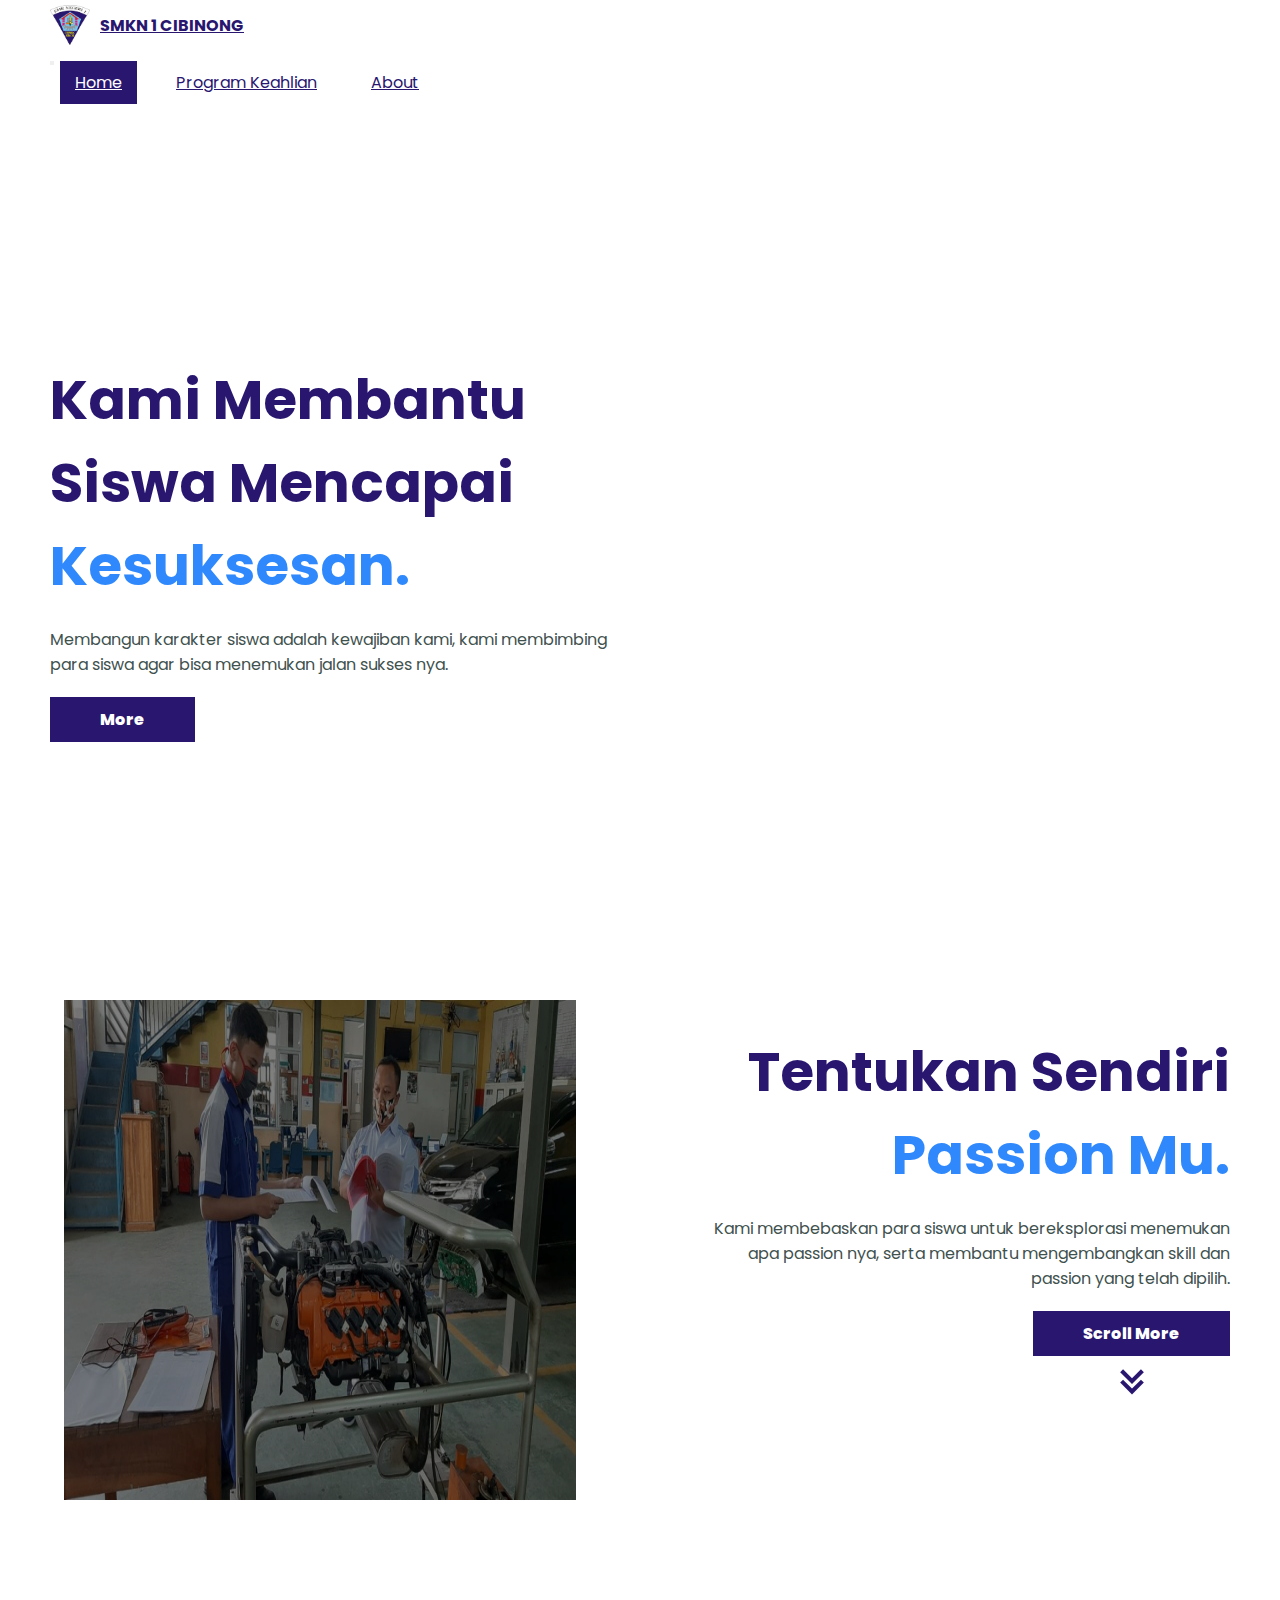
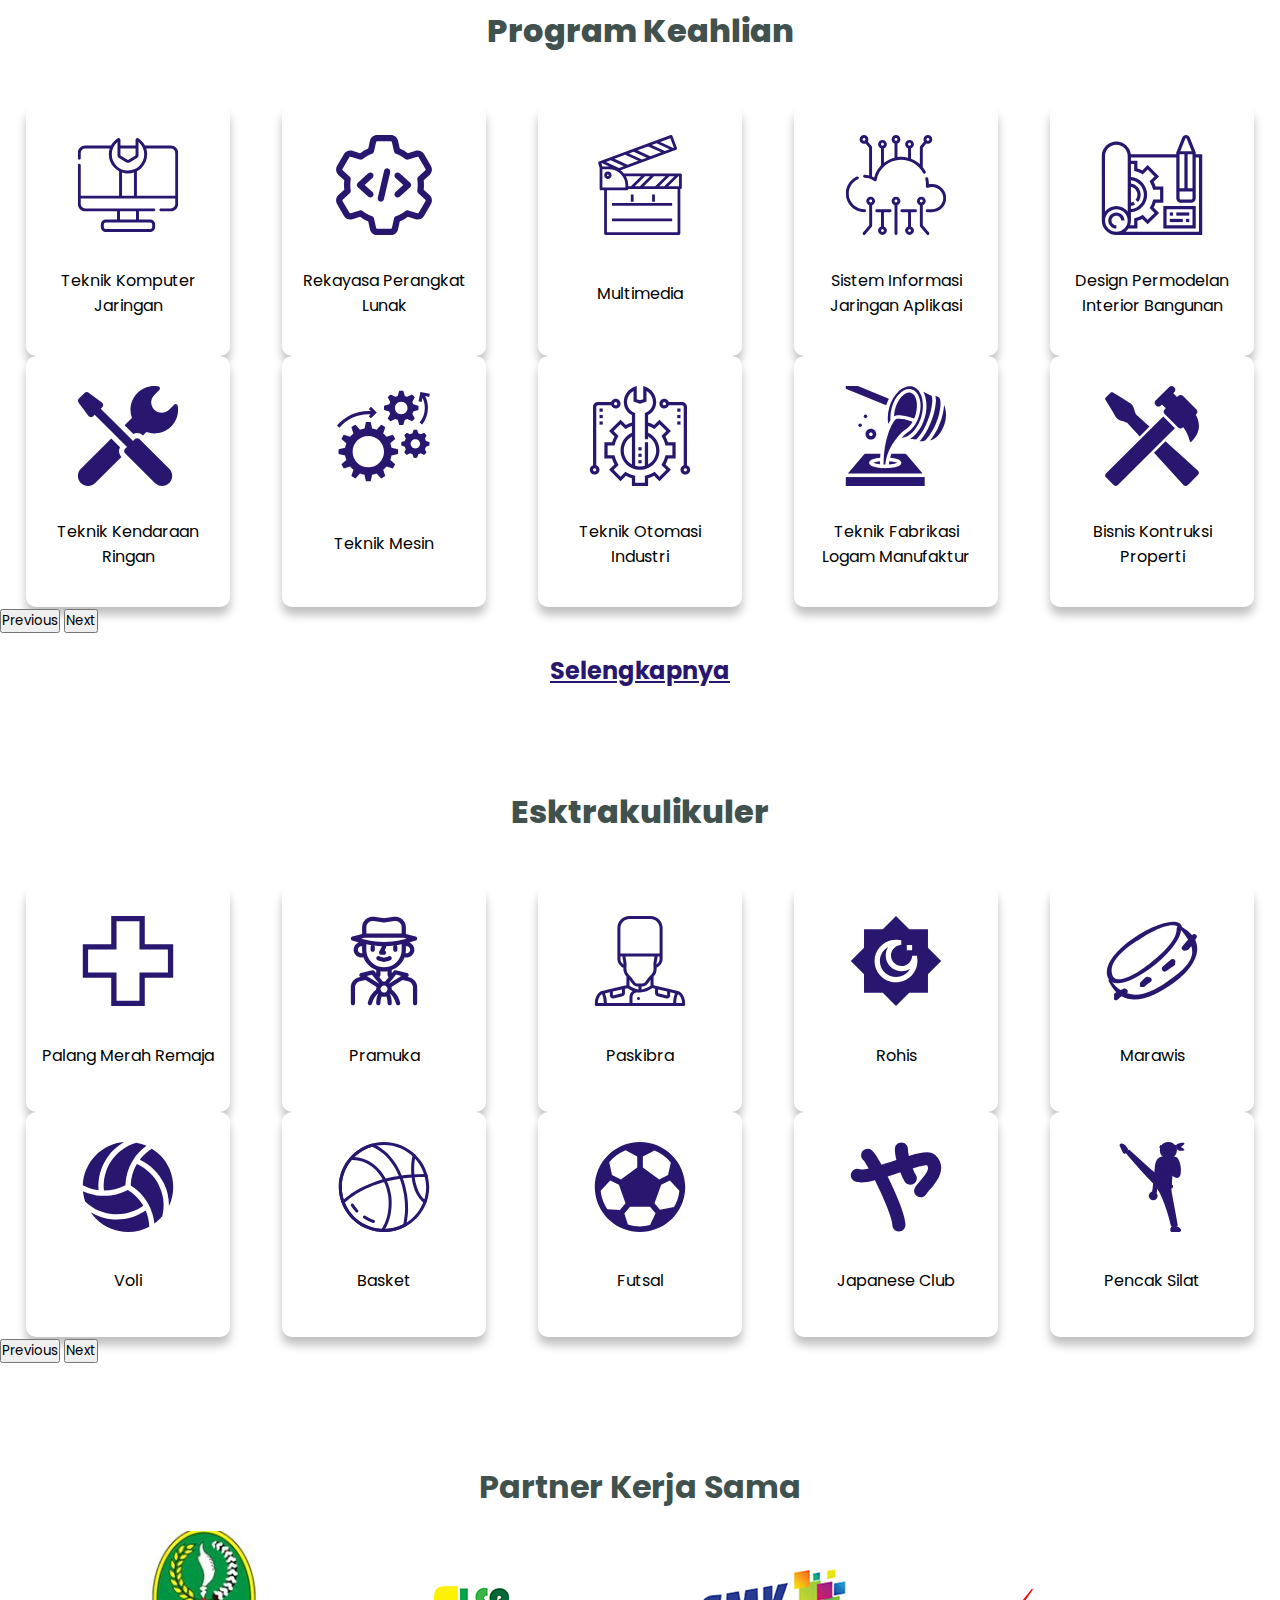
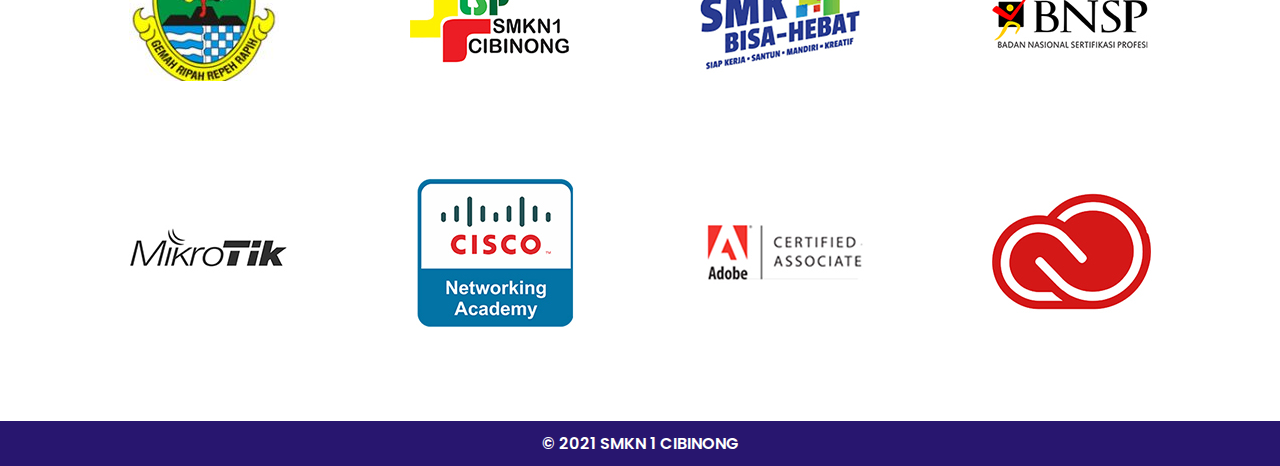
==== index.html @ 7979cd44 "add home page" ====
<!DOCTYPE html>
<html>
<head>

	<!-- Meta Tag -->
    <meta charset="utf-8">
    <meta name="description" content="Website sekolah SMKN 1 CIBINONG yang berisi informasi terkait SMKN 1 CIBINONG"/>
    <meta http-equiv="X-UA-Compatible" content="IE=edge">
    <meta name="viewport" content="width=device-width, initial-scale=1.0">
    <meta http-equiv="content-language" content="id">

     <!-- CSS -->
    <link href="https://cdn.jsdelivr.net/npm/bootstrap@5.0.1/dist/css/bootstrap.min.css" rel="stylesheet" integrity="sha384-+0n0xVW2eSR5OomGNYDnhzAbDsOXxcvSN1TPprVMTNDbiYZCxYbOOl7+AMvyTG2x" crossorigin="anonymous">
    <link rel="stylesheet" type="text/css" href="aset/css/style.css">
    <link rel="stylesheet" href="https://cdn.jsdelivr.net/npm/bootstrap-icons@1.5.0/font/bootstrap-icons.css">
    
    <!-- ICON -->
    <link rel="icon" type="image/png" href="aset/image/logokampak.png">
    <link href='https://unpkg.com/boxicons@2.0.9/css/boxicons.min.css' rel='stylesheet'>

    <!-- Open Graph -->

    <!-- MS Tile - for Microsoft apps-->
    <meta name="msapplication-TileImage" content="">    
    <!-- fb & Whatsapp -->

    <!-- Site Name, Title, and Description to be displayed -->
    <meta property="og:site_name" content="Ayo Absen">
    <meta property="og:title" content="Ayo Absen | Login">
    <meta property="og:description" content="Sebuah website absensi untuk para guru yang ada di SMKN 1 CIBINONG dan juga sebagai managemen data absensi dan laporan mengajar guru guru SMKN 1 CIBINONG. ">

    <!-- Image to display -->
    <meta property="og:image" content="">

    <!-- No need to change anything here -->
    <meta property="og:type" content="website" />
    <meta property="og:image:type" content="image/jpeg">

    <!-- Size of image. Any size up to 300. Anything above 300px will not work in WhatsApp -->
    <meta property="og:image" content="https://ayoabsen.herokuapp.com/aset/image/baner.png" />
    <meta property="og:image:type" content="image/png" />
    <meta property="og:image:width" content="1200" />
    <meta property="og:image:height" content="630" />


    <meta property="og:image" content="https://ayoabsen.herokuapp.com/aset/image/baner.png" />
    <meta property="og:image:type" content="image/png" />
    <meta property="og:image:width" content="226" />
    <meta property="og:image:height" content="226" />


    <!-- Website to visit when clicked in fb or WhatsApp-->
    <meta property="og:url" content="https://ayoabsen.herokuapp.com">

    <!-- Twitter Meta Tags -->
    <meta name="twitter:card" content="summary_large_image">
    <meta property="twitter:domain" content="ayoabsen.rf.gd">
    <meta property="twitter:url" content="https://ayoabsen.herokuapp.com">
    <meta name="twitter:title" content="Ayo Absen | Login">
    <meta name="twitter:description" content="Sebuah website absensi untuk para guru yang ada di SMKN 1 CIBINONG dan juga sebagai managemen data absensi dan laporan mengajar guru guru SMKN 1 CIBINONG. ">
    <meta name="twitter:image" content="https://ayoabsen.herokuapp.com/aset/image/baner.png">

	<title>Home | SMKN 1 CIBINONG</title>
</head>
<body>

	<!-- Navbar -->
	<nav class="navbar navbar-expand-sm navbar-light fixed-top">
	  <div class="container-fluid">
	    <a class="navbar-brand" href="#">
	      <img src="aset/image/logokampak.png" alt="" width="40" height="40" class="d-inline-block align-text-top">
	      SMKN 1 CIBINONG
	    </a>
	    <button class="navbar-toggler" type="button" data-bs-toggle="collapse" data-bs-target="#navbarNavAltMarkup" aria-controls="navbarNavAltMarkup" aria-expanded="false" aria-label="Toggle navigation">
	      <span class="navbar-toggler-icon"></span>
	    </button>
	    <div class="collapse navbar-collapse" id="navbarNavAltMarkup">
	      <div class="navbar-nav">
	        <a class="nav-link active" aria-current="page" href="#">Home</a>
	        <a class="nav-link" href="#">Program Keahlian</a>
	        <a class="nav-link" href="#">About</a>
	      </div>
	    </div>
	  </div>
	</nav>

	<!-- Jumbotron -->
	<section class="jumbotron">
		<div class="left-content">
			<div class="content">
				<div class="head">
					<h1>Kami Membantu Siswa Mencapai <span>Kesuksesan.</span></h1>
				</div>

				<div class="text">
					Membangun karakter siswa adalah kewajiban kami, kami membimbing para siswa agar bisa menemukan jalan sukses nya.
				</div>

				<div class="more">
					<a href="">More</a>
				</div>
			</div>
		</div>

<!-- 		<div class="right-content">
			<div class="content">
				<div class="image">
					<img src="aset/image/image1.jpeg">
				</div>
				<div class="image">
					<img src="aset/image/image1.jpeg">
				</div>
				<div class="image">
					<img src="aset/image/image1.jpeg">
				</div>
				<div class="image">
					<img src="aset/image/image1.jpeg">
				</div>
			</div>
		</div> -->
	</section>


	<section class="first-content">
		<div class="left-content">
			<div class="image">
				<img src="aset/image/image5.jpeg">
			</div>
		</div>

		<div class="right-content">
			<div class="content">
				<div class="head">
					<h1>Tentukan Sendiri <span> Passion Mu.</span></h1>
				</div>

				<div class="text">
					Kami membebaskan para siswa untuk bereksplorasi menemukan apa passion nya, serta membantu mengembangkan skill dan passion yang telah dipilih.
				</div>

				<div class="scroll-indicator">
					<div class="more">
						Scroll More
					</div>
					<div class="scroll">
						<i class='bx bx-chevrons-down bx-fade-down' style='color:#28166f' ></i>
					</div>
				</div>

			</div>
		</div>
	</section>


	<section class="second-content">
		<div class="bidang">
			<h1 class="head">Program Keahlian</h1>
			<div class="slider">
				<div id="carouselExampleControls" class="carousel slide" data-bs-ride="carousel" data-bs-pause="false">
				  <div class="carousel-inner">

				    <div class="carousel-item active">
				      <div class="group-card">

					      <div class="card-image">
					      	<div class="image">
					      		<img src="aset/image/tkj.svg" alt="...">
					      	</div>
					      	<p class="text">Teknik Komputer Jaringan</p>
					      </div>

					      <div class="card-image">
					      	<div class="image">
					      		<img src="aset/image/rpl.svg" alt="...">
					      	</div>
					      	<div class="text">
					      		<p>Rekayasa Perangkat Lunak</p>
					      	</div>
					      </div>

					      <div class="card-image">
					      	<div class="image">
					      		<img src="aset/image/mm.svg" alt="...">
					      	</div>
					      	<div class="text">
					      		<p class="text">Multimedia</p>
					      	</div>
					      </div>

					      <div class="card-image">
					      	<div class="image">
					      		<img src="aset/image/sija.svg" alt="...">
					      	</div>
					      	<div class="text">
					      		<p>Sistem Informasi Jaringan Aplikasi</p>
					      	</div>
					      </div>

					      <div class="card-image">
					      	<div class="image">
					      		<img src="aset/image/dpib.svg" alt="...">
					      	</div>
					      	<div class="text">
					      		<p>Design Permodelan Interior Bangunan</p>
					      	</div>
					      </div>
				      </div>
				    </div>

				    <div class="carousel-item">
				      <div class="group-card">
				      	<div class="card-image">
					      	<div class="image">
					      		<img src="aset/image/tkr.svg" alt="...">
					      	</div>
					      	<div class="text">
					      		<p>Teknik Kendaraan Ringan</p>
					      	</div>
					    </div>

					    <div class="card-image">
					      	<div class="image">
					      		<img src="aset/image/tp.svg" alt="...">
					      	</div>
					      	<div class="text">
					      		<p>Teknik Mesin</p>
					      	</div>
					    </div>

					    <div class="card-image">
					      	<div class="image">
					      		<img src="aset/image/toi.svg" alt="...">
					      	</div>
					      	<div class="text">
					      		<p>Teknik Otomasi Industri</p>
					      	</div>
					    </div>

					    <div class="card-image">
					      	<div class="image">
					      		<img src="aset/image/tflm.svg" alt="...">
					      	</div>
					      	<div class="text">
					      		<p>Teknik Fabrikasi Logam Manufaktur</p>
					      	</div>
					    </div>

					    <div class="card-image">
					      	<div class="image">
					      		<img src="aset/image/bkp.svg" alt="...">
					      	</div>
					      	<div class="text">
					      		<p>Bisnis Kontruksi Properti</p>
					      	</div>
					    </div>

				      </div>
				    </div>

				    
				  </div>
				  <button class="carousel-control-prev" type="button" data-bs-target="#carouselExampleControls" data-bs-slide="prev">
				    <span class="carousel-control-prev-icon" aria-hidden="true"></span>
				    <span class="visually-hidden">Previous</span>
				  </button>
				  <button class="carousel-control-next" type="button" data-bs-target="#carouselExampleControls" data-bs-slide="next">
				    <span class="carousel-control-next-icon" aria-hidden="true"></span>
				    <span class="visually-hidden">Next</span>
				  </button>
				</div>

				<div class="more">
					<a href="">Selengkapnya</a>
				</div>

			</div>
		</div>

		

		<div class="eskul">
			<h1 class="head">Esktrakulikuler</h1>
			<div class="slider">
				<div id="carouselExampleControls2" class="carousel slide" data-bs-ride="carousel" data-bs-pause="false">
				  <div class="carousel-inner">

				    <div class="carousel-item active">
				      <div class="group-card">

					      <div class="card-image">
					      	<div class="image">
					      		<img src="aset/image/pmr.svg" alt="...">
					      	</div>
					      	<p class="text">Palang Merah Remaja</p>
					      </div>

					      <div class="card-image">
					      	<div class="image">
					      		<img src="aset/image/pramuka.svg" alt="...">
					      	</div>
					      	<div class="text">
					      		<p>Pramuka</p>
					      	</div>
					      </div>

					      <div class="card-image">
					      	<div class="image">
					      		<img src="aset/image/paskibra.svg" alt="...">
					      	</div>
					      	<div class="text">
					      		<p class="text">Paskibra</p>
					      	</div>
					      </div>

					      <div class="card-image">
					      	<div class="image">
					      		<img src="aset/image/rohis.svg" alt="...">
					      	</div>
					      	<div class="text">
					      		<p>Rohis</p>
					      	</div>
					      </div>

					      <div class="card-image">
					      	<div class="image">
					      		<img src="aset/image/marawis.svg" alt="...">
					      	</div>
					      	<div class="text">
					      		<p>Marawis</p>
					      	</div>
					      </div>
				      </div>
				    </div>

				    <div class="carousel-item">
				      <div class="group-card">
				      	<div class="card-image">
					      	<div class="image">
					      		<img src="aset/image/voli.svg" alt="...">
					      	</div>
					      	<div class="text">
					      		<p>Voli</p>
					      	</div>
					    </div>

					    <div class="card-image">
					      	<div class="image">
					      		<img src="aset/image/basket.svg" alt="...">
					      	</div>
					      	<div class="text">
					      		<p>Basket</p>
					      	</div>
					    </div>

					    <div class="card-image">
					      	<div class="image">
					      		<img src="aset/image/futsal.svg" alt="...">
					      	</div>
					      	<div class="text">
					      		<p>Futsal</p>
					      	</div>
					    </div>

					    <div class="card-image">
					      	<div class="image">
					      		<img src="aset/image/japanese.svg" alt="...">
					      	</div>
					      	<div class="text">
					      		<p>Japanese Club</p>
					      	</div>
					    </div>

					    <div class="card-image">
					      	<div class="image">
					      		<img src="aset/image/silat.svg" alt="...">
					      	</div>
					      	<div class="text">
					      		<p>Pencak Silat</p>
					      	</div>
					    </div>

				      </div>
				    </div>

				    
				  </div>
				  <button class="carousel-control-prev" type="button" data-bs-target="#carouselExampleControls2" data-bs-slide="prev">
				    <span class="carousel-control-prev-icon" aria-hidden="true"></span>
				    <span class="visually-hidden">Previous</span>
				  </button>
				  <button class="carousel-control-next" type="button" data-bs-target="#carouselExampleControls2" data-bs-slide="next">
				    <span class="carousel-control-next-icon" aria-hidden="true"></span>
				    <span class="visually-hidden">Next</span>
				  </button>
				</div>
			</div>
		</div>
	</section>


	<section class="partner">
		<h1 class="head">Partner Kerja Sama</h1>
		<div class="image-group">
			<div class="group">
				<div class="image">
					<img src="aset/image/part1.jpg">
				</div>
				<div class="image">
					<img src="aset/image/part2.jpg">
				</div>
				<div class="image">
					<img src="aset/image/part3.jpg">
				</div>
				<div class="image">
					<img src="aset/image/part4.jpg">
				</div>
			</div>

			<div class="group">
				<div class="image">
					<img src="aset/image/part5.jpg">
				</div>
				<div class="image">
					<img src="aset/image/part6.jpg">
				</div>
				<div class="image">
					<img src="aset/image/part7.jpg">
				</div>
				<div class="image">
					<img src="aset/image/part8.jpg">
				</div>
			</div>
		</div>
	</section>


	<footer>
		<div class="copyright">
			&copy; 2021   SMKN 1 CIBINONG
		</div>
	</footer>











	<script src="https://code.jquery.com/jquery-3.6.0.slim.js" integrity="sha256-HwWONEZrpuoh951cQD1ov2HUK5zA5DwJ1DNUXaM6FsY=" crossorigin="anonymous"></script>
	<script src="https://cdn.jsdelivr.net/npm/bootstrap@5.0.1/dist/js/bootstrap.bundle.min.js" integrity="sha384-gtEjrD/SeCtmISkJkNUaaKMoLD0//ElJ19smozuHV6z3Iehds+3Ulb9Bn9Plx0x4" crossorigin="anonymous"></script>
</body>
</html>
---- aset/css/style.css ----
@import url('https://fonts.googleapis.com/css2?family=Poppins:ital,wght@0,500;0,600;0,700;0,800;0,900;1,500;1,600;1,700;1,800;1,900&display=swap');


*{
	margin: 0;
	padding: 0;
	font-family: "Poppins", sans-serif;
}


/* Navbar */
nav.navbar{
	background-color: #fff;
}

nav.navbar .container-fluid{
	padding: 5px 50px;
	transition: .5s;
}

nav.navbar .container-fluid *{
	transition: .2s;
}

nav.navbar .container-fluid .navbar-brand{
	width: 50%;
	display: flex;
	align-items: center;
}

nav.navbar .container-fluid .navbar-brand img{
	margin-right: 10px;
}

nav.navbar .container-fluid .navbar-brand{
	color: #28166F !important;
	font-weight: 700;
}

nav.navbar .container-fluid #navbarNavAltMarkup .navbar-nav{
	margin-left: auto;
}

nav.navbar .container-fluid #navbarNavAltMarkup .navbar-nav a{
	color: #28166F !important;
	padding: 10px 15px;
	margin: 0 10px; 
	transition: .5s;
}

nav.navbar .container-fluid #navbarNavAltMarkup .navbar-nav a:hover,
nav.navbar .container-fluid #navbarNavAltMarkup .navbar-nav a.active{
	background-color: #28166F !important;
	color: #fff !important;
}






















/* Jumbotron */
section.jumbotron{
	width: 100%;
	height: 100vh;
	display: flex;
}

section.jumbotron .left-content{
	width: 50%;
	height: 100%;
	display: flex;
	align-items: center;
}

section.jumbotron .left-content .content{
	padding-left: 50px;
}

section.jumbotron .left-content .text,
section.jumbotron .left-content .head{
	width: 100%;
}

section.jumbotron .left-content .head h1{
	color: #28166F;
	font-weight: 700 !important;
	font-size: 55px;
}

section.jumbotron .left-content .head h1 span{
	color: #2F89FC;
}

section.jumbotron .left-content .text{
	color: #40514E;
	margin-top: 20px;
}

section.jumbotron .left-content .more a{
	margin-top: 20px;
	background-color: #28166F;
	color: #fff;
	display: inline-block;
	padding: 10px 50px;
	font-weight: 800;
	text-decoration: none;
}

section.jumbotron .left-content .more a:hover{
	text-decoration: underline;
}


/*section.jumbotron .right-content{
	width: 50%;
	height: 100%;
	display: flex;
	background-color: red;
}

section.jumbotron .right-content .content{
	display: flex;
	flex-wrap: wrap;
}

section.jumbotron .right-content .content .image img{
	width: 50%;
	height: 60%;
}*/



























/* First Content */
section.first-content{
	width: 100%;
	display: flex;
}

section.first-content .left-content{
	width: 50%;
}

section.first-content .left-content .image{
	width: 100%;
	margin: 0 auto;
	text-align: center;
}

section.first-content .left-content .image img{
	width: 80%;
	height: 500px;
	filter: brightness(50%);
}

section.first-content .right-content{
	width: 50%;
	text-align: right;
}

section.first-content .right-content .content{
	padding: 30px 50px 0;
}

section.first-content .right-content .head{
	text-align: right;
}

section.first-content .right-content .head h1{
	color: #28166F;
	font-weight: 700 !important;
	font-size: 55px;
}

section.first-content .right-content .head h1 span{
	color: #2F89FC;
}

section.first-content .right-content .text{
	color: #40514E;
	margin-top: 20px;
}

section.first-content .right-content .scroll-indicator{
	display: inline-block;
}

section.first-content .right-content .scroll-indicator .more{
	margin-top: 20px;
	background-color: #28166F;
	color: #fff;
	display: inline-block;
	padding: 10px 50px;
	font-weight: 800;
	text-decoration: none;
}

section.first-content .right-content .scroll-indicator .scroll{
	display: flex;
	justify-content: center;
}

section.first-content .right-content .scroll-indicator .scroll i{
	font-size: 50px;
}
































/* Bidang Section */
section.second-content{
	width: 100%;
	margin-top: 100px;
}

section.second-content .eskul{
	margin-top: 100px;
}

section.second-content h1.head{
	text-align: center;
	font-weight: 800;
	color: #40514E;
}

section.second-content .slider .carousel-inner{
	margin-top: 50px;
}

section.second-content .slider .carousel-inner .carousel-item{
	text-align: center;
}

section.second-content .slider .carousel-inner .carousel-item .group-card{
	display: flex;
	flex: auto;
	justify-content: center;
}

section.second-content .slider .carousel-inner .carousel-item .card-image{
	display: inline-block;
	margin: 0 2%;
	background: #FFFFFF;
	box-shadow: 0px 8px 10px rgba(0, 0, 0, 0.25);
	border-radius: 10px;
	width: 100%;
}

section.second-content .slider .carousel-inner .carousel-item .card-image .image{
	height: 50%;
}

section.second-content .slider .carousel-inner .carousel-item .card-image img{
	width: 80%;
	height: 80%;
	padding: 30px 0 0;
}

section.second-content .slider .carousel-inner .carousel-item .card-image .text{
	display: flex;
	justify-content: center;
	align-items: center;
	height: 50%;
	padding: 0 20px;
}

section.second-content .eskul .slider .carousel-inner .carousel-item .card-image .text{
	padding: 0;
}

section.second-content .slider .carousel .carousel-control-prev-icon {
 background-image: url("data:image/svg+xml;charset=utf8,%3Csvg xmlns='http://www.w3.org/2000/svg' fill='%2340514E' viewBox='0 0 8 8'%3E%3Cpath d='M5.25 0l-4 4 4 4 1.5-1.5-2.5-2.5 2.5-2.5-1.5-1.5z'/%3E%3C/svg%3E") !important;
}

section.second-content .slider .carousel .carousel-control-next-icon {
  background-image: url("data:image/svg+xml;charset=utf8,%3Csvg xmlns='http://www.w3.org/2000/svg' fill='%2340514E' viewBox='0 0 8 8'%3E%3Cpath d='M2.75 0l-1.5 1.5 2.5 2.5-2.5 2.5 1.5 1.5 4-4-4-4z'/%3E%3C/svg%3E") !important;
}

section.second-content .more{
	text-align: center;
	padding-top: 20px;
}

section.second-content .more a{
	color: #28166F;
	font-weight: 700;
	font-size: 1.5rem;
}


































/* Partner Section */
section.partner{
	margin-top: 100px;
}

section.partner h1.head{
	text-align: center;
	font-weight: 700;
	color: #40514E;
}

section.partner .image-group{
	display: flex;
	flex-wrap: wrap;
	justify-content: center;
}

section.partner .image-group .group{
	width: 100%;
	display: flex;
	justify-content: space-around;
	margin: 20px 0;
	width: 90%;
}

















/* Copyright */
footer .copyright{
	margin-top: 50px;
	text-align: center;
	background-color: #28166F;
	color: #fff;
	padding: 10px 0;
	font-weight: 600;
}
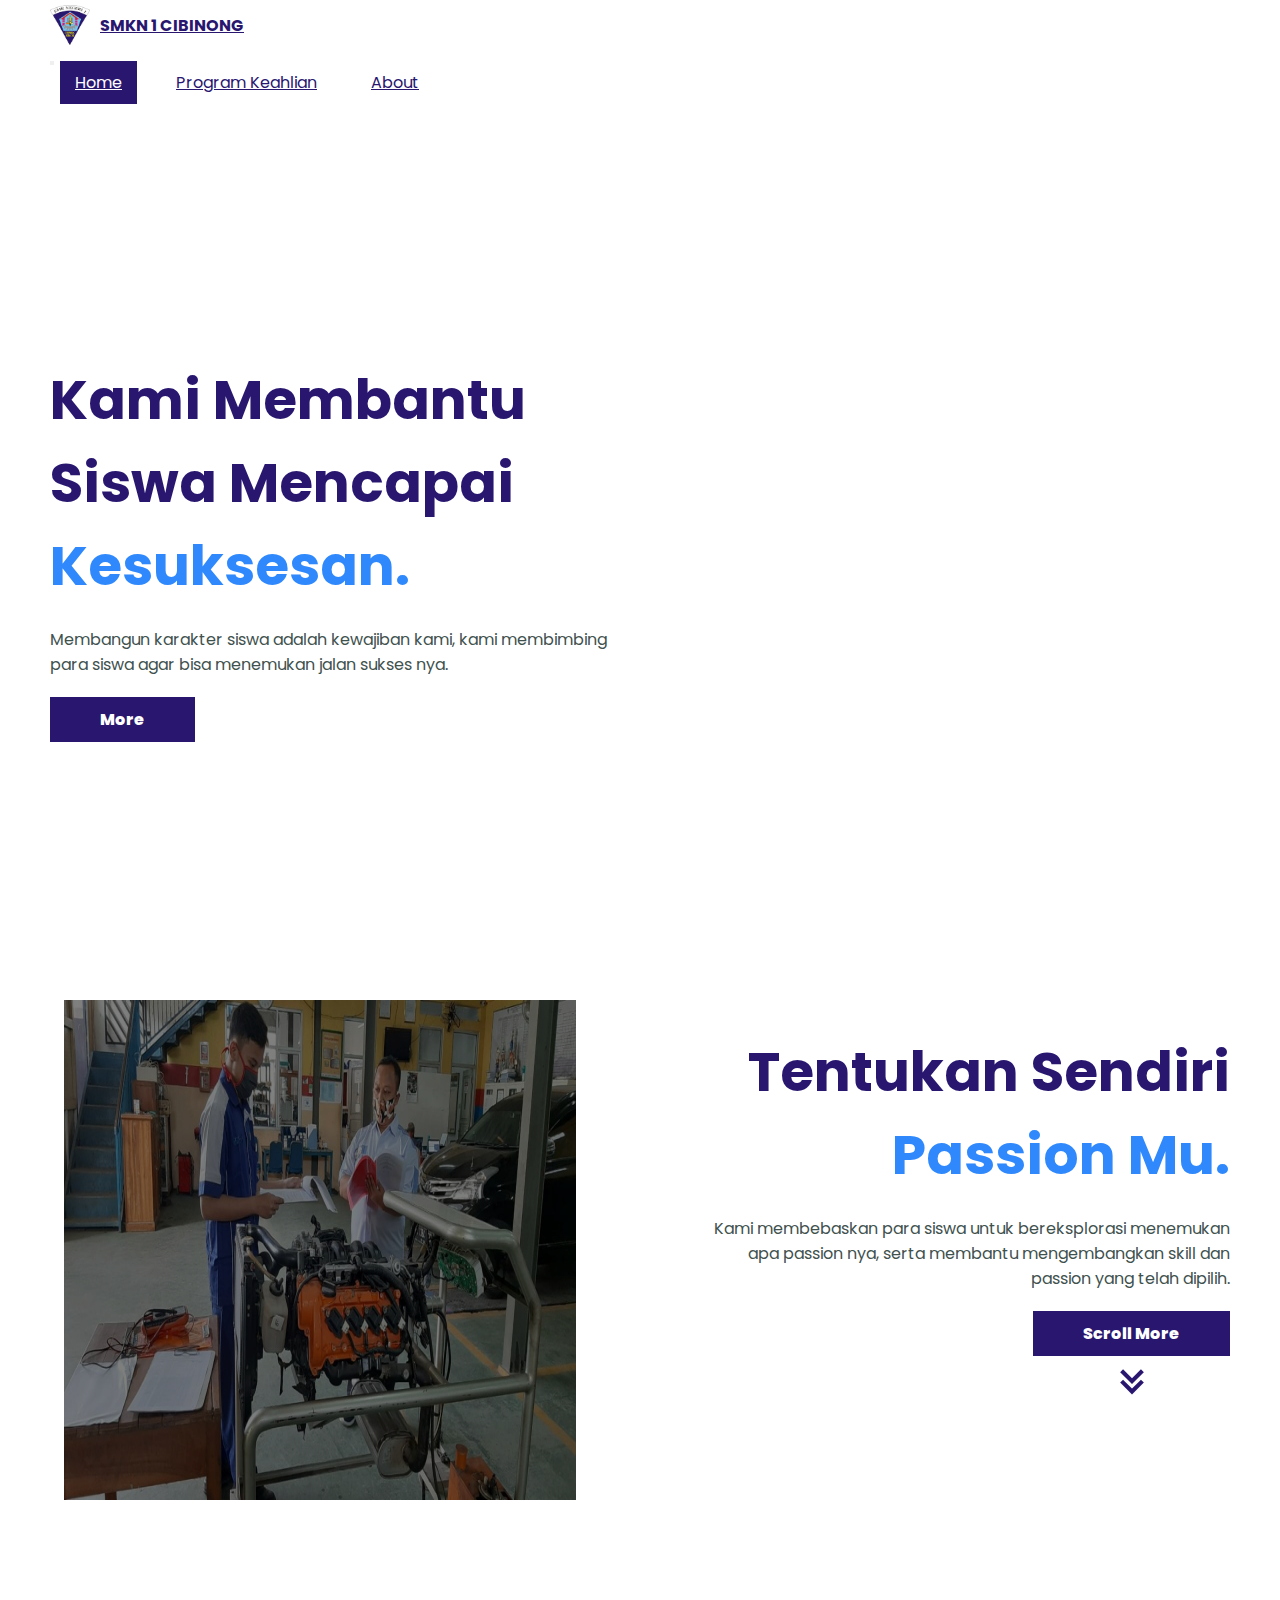
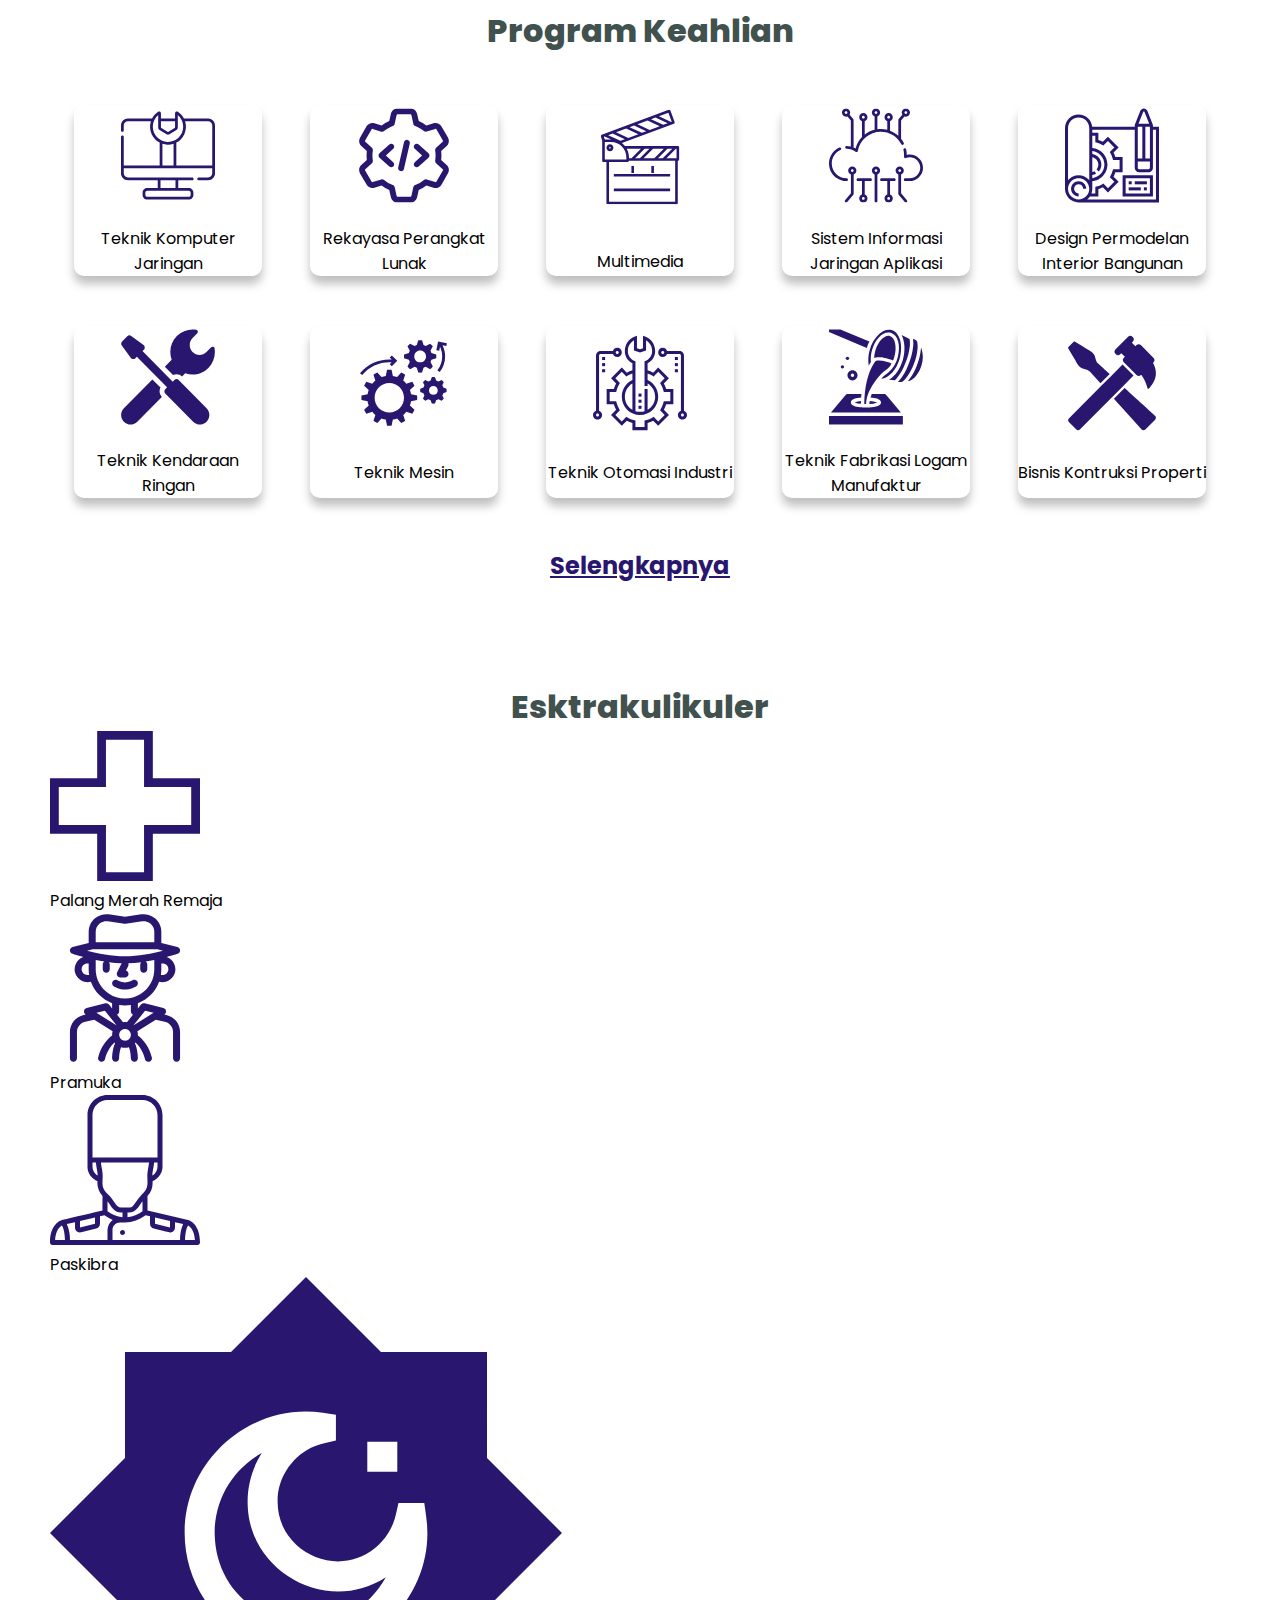
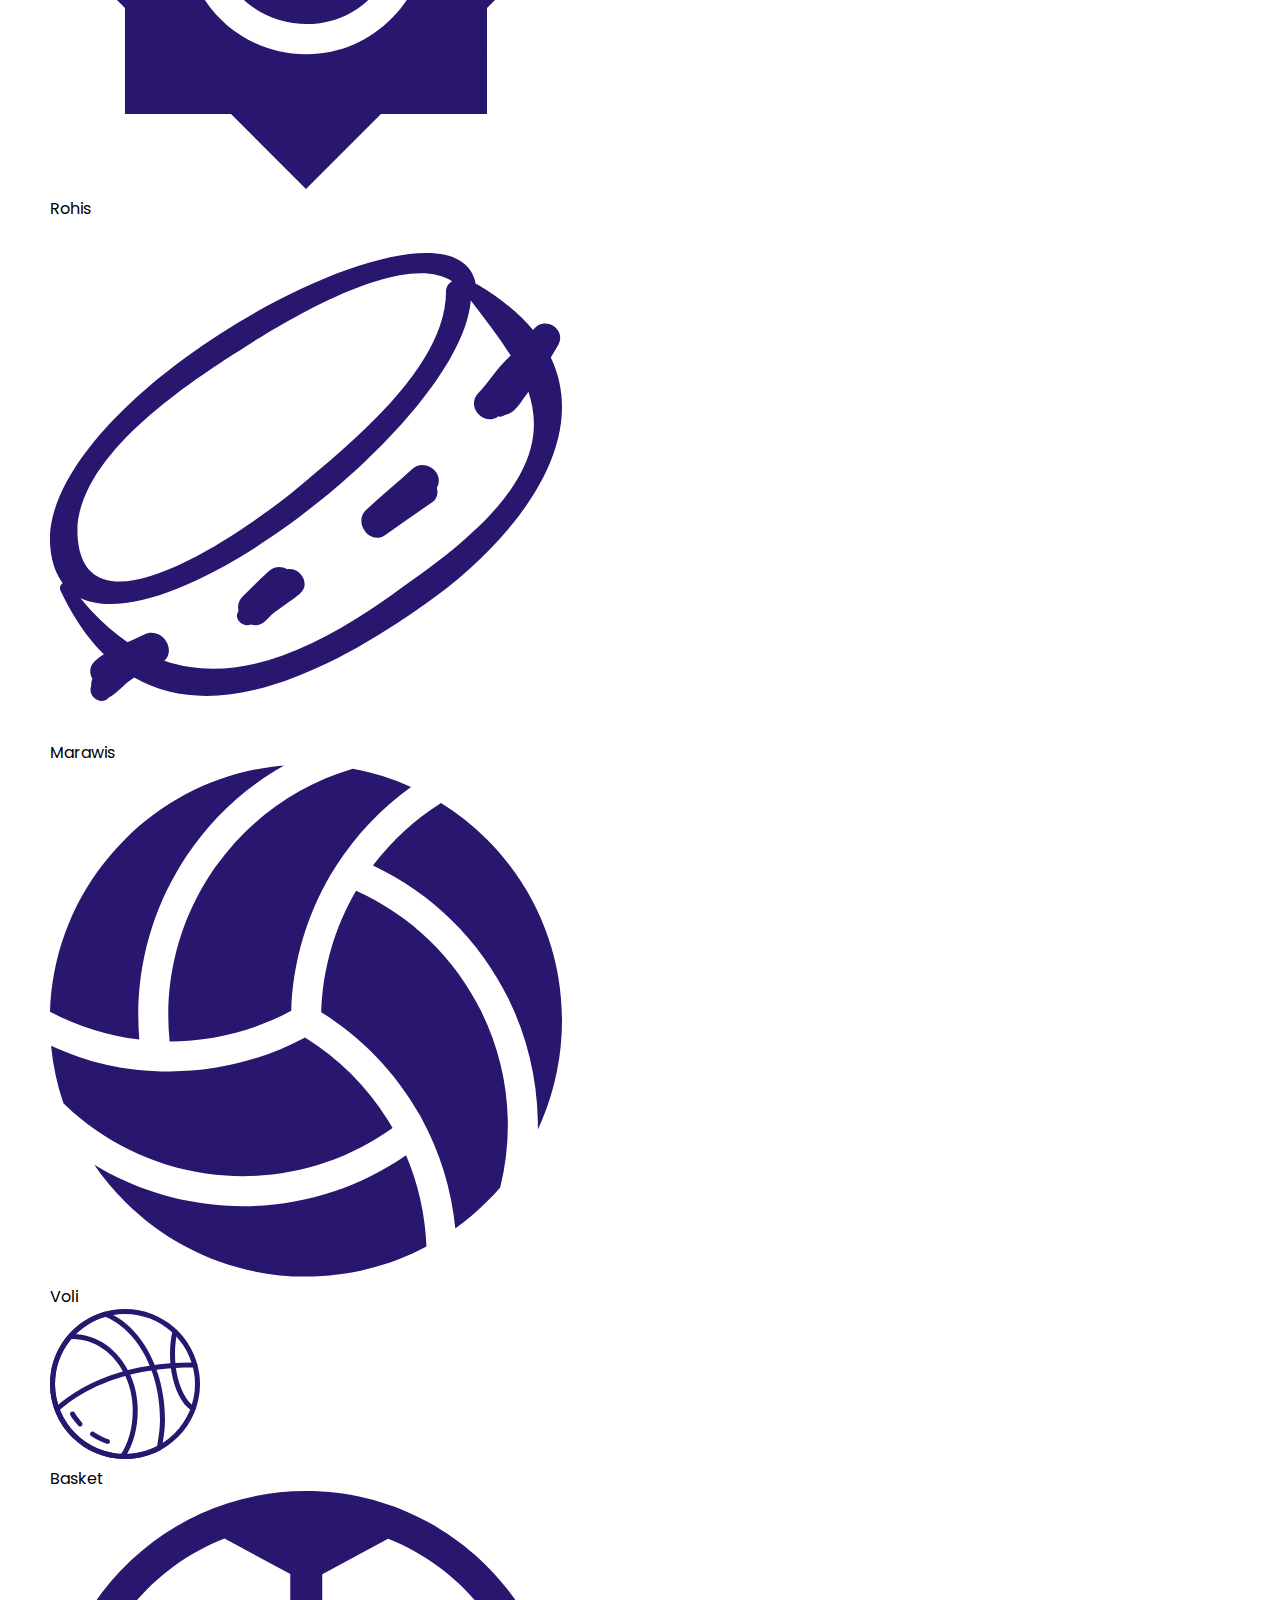
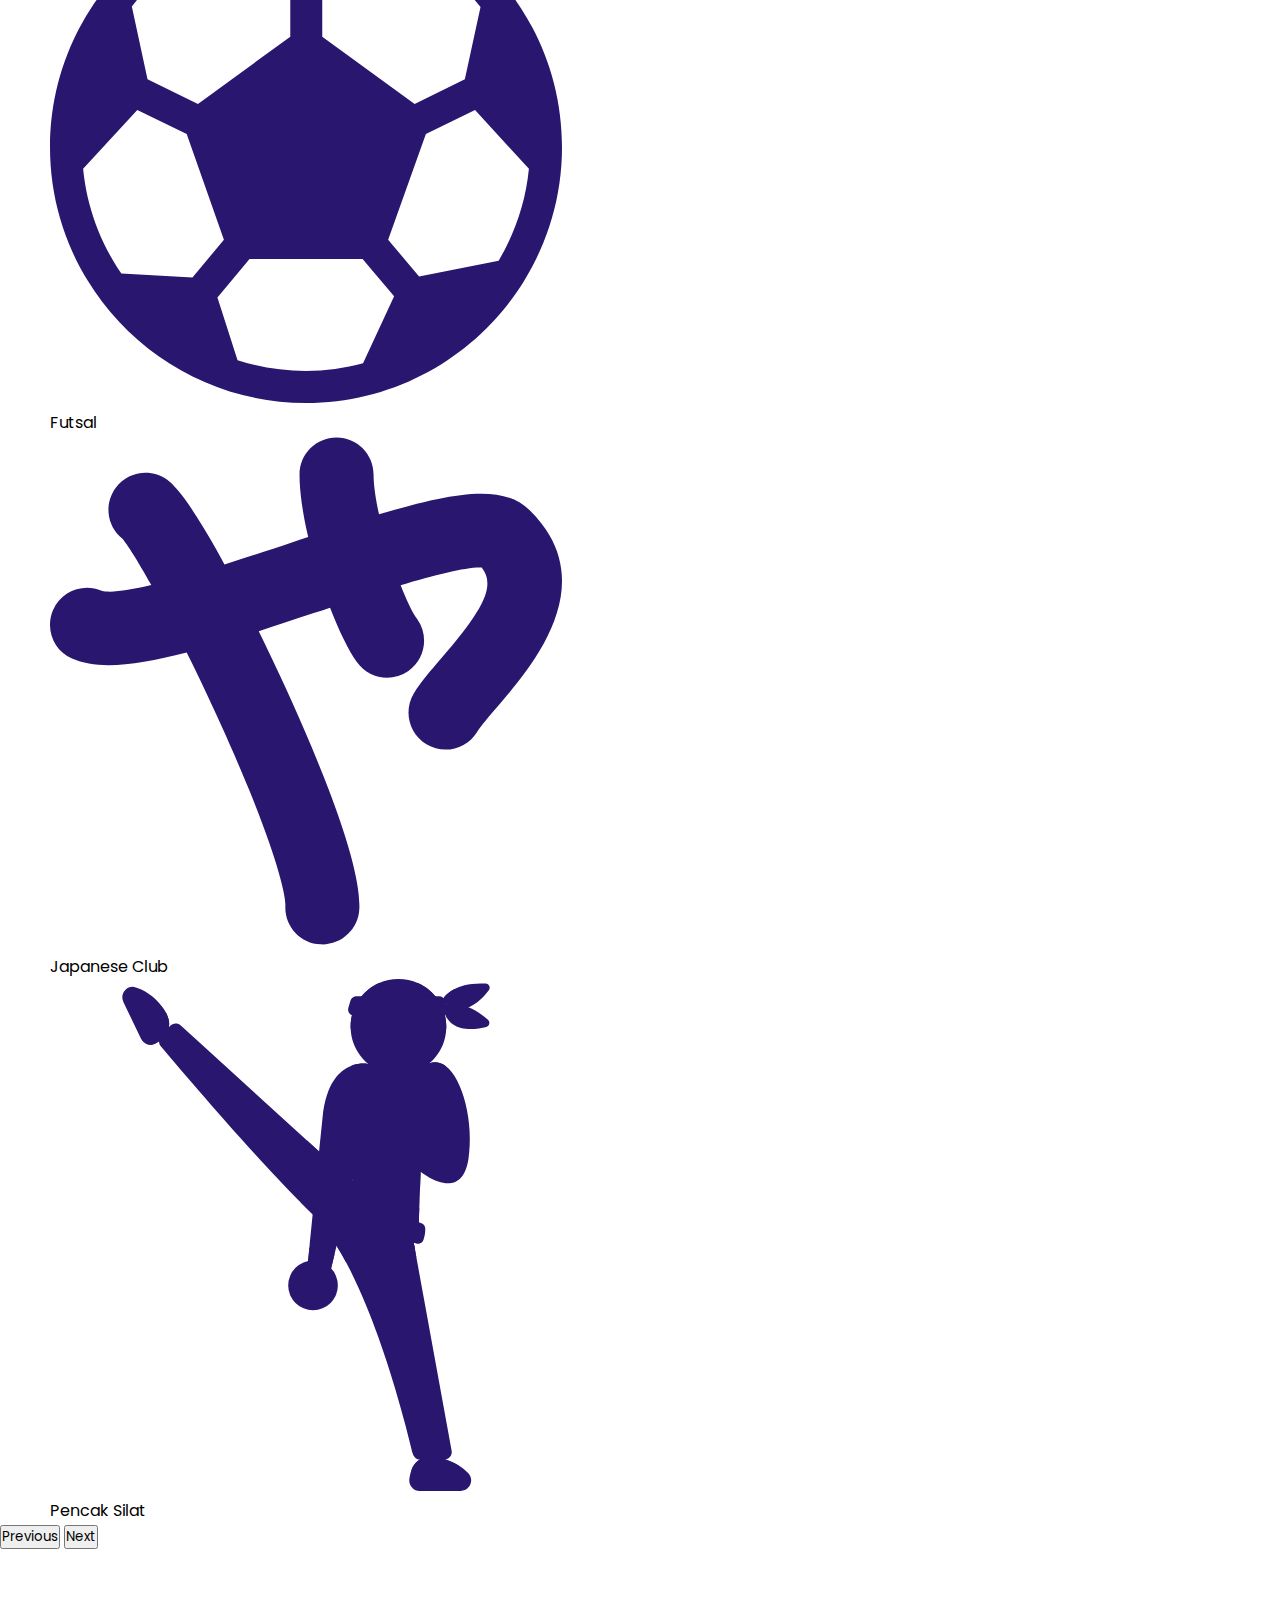
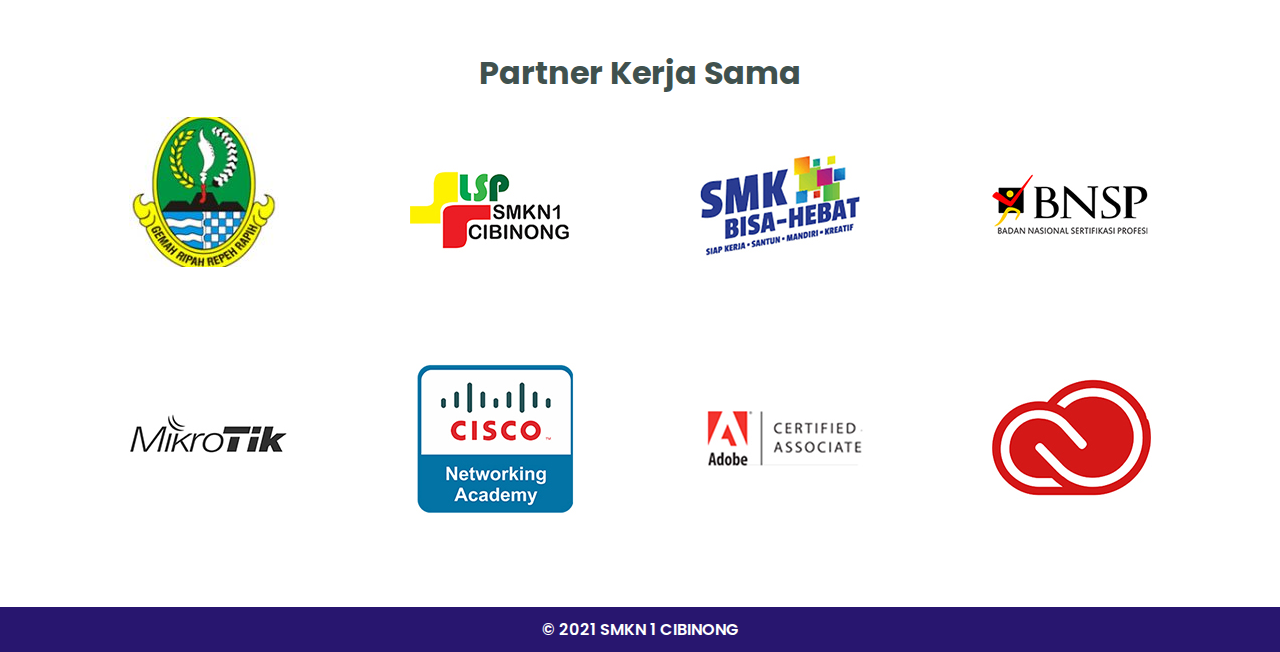
==== commit ae1abdcb: "remake bidang and eskul" ====
--- a/index.html
+++ b/index.html
@@ -155,14 +155,9 @@
 	<section class="second-content">
 		<div class="bidang">
 			<h1 class="head">Program Keahlian</h1>
-			<div class="slider">
-				<div id="carouselExampleControls" class="carousel slide" data-bs-ride="carousel" data-bs-pause="false">
-				  <div class="carousel-inner">
-
-				    <div class="carousel-item active">
-				      <div class="group-card">
-
-					      <div class="card-image">
+			<div class="group-card">
+				<div class="group">
+					<div class="card-image">
 					      	<div class="image">
 					      		<img src="aset/image/tkj.svg" alt="...">
 					      	</div>
@@ -205,10 +200,8 @@
 					      	</div>
 					      </div>
 				      </div>
-				    </div>
-
-				    <div class="carousel-item">
-				      <div class="group-card">
+
+				      <div class="group">
 				      	<div class="card-image">
 					      	<div class="image">
 					      		<img src="aset/image/tkr.svg" alt="...">
@@ -253,27 +246,15 @@
 					      		<p>Bisnis Kontruksi Properti</p>
 					      	</div>
 					    </div>
-
 				      </div>
-				    </div>
-
-				    
-				  </div>
-				  <button class="carousel-control-prev" type="button" data-bs-target="#carouselExampleControls" data-bs-slide="prev">
-				    <span class="carousel-control-prev-icon" aria-hidden="true"></span>
-				    <span class="visually-hidden">Previous</span>
-				  </button>
-				  <button class="carousel-control-next" type="button" data-bs-target="#carouselExampleControls" data-bs-slide="next">
-				    <span class="carousel-control-next-icon" aria-hidden="true"></span>
-				    <span class="visually-hidden">Next</span>
-				  </button>
-				</div>
+			</div>
+
 
 				<div class="more">
 					<a href="">Selengkapnya</a>
 				</div>
 
-			</div>
+
 		</div>
 
 		
--- a/aset/css/style.css
+++ b/aset/css/style.css
@@ -55,7 +55,53 @@
 }
 
 
-
+/* Responsive */
+@media screen and (min-width: 300px) and (max-width: 575px){
+	nav.navbar .container-fluid{
+		padding: 5px 10px;
+	}
+
+	nav.navbar .container-fluid .navbar-brand{
+		font-size: .7rem;
+	}
+
+	nav.navbar .container-fluid .navbar-brand img{
+		margin-right: 0;
+	}
+
+	nav.navbar .container-fluid #navbarNavAltMarkup .navbar-nav{
+		text-align: center;
+		margin-top: 20px;
+	}
+
+	nav.navbar .container-fluid #navbarNavAltMarkup .navbar-nav a{
+		font-size: .8rem;
+	}
+}
+
+/* Responsive */
+@media screen and (min-width: 576px) and (max-width: 920px){
+	nav.navbar .container-fluid{
+		padding: 5px 30px;
+	}
+
+	nav.navbar .container-fluid .navbar-brand img{
+		margin-right: 0;
+	}
+
+	nav.navbar .container-fluid .navbar-brand{
+		font-size: .8rem;
+	 	margin: 0;
+	 	width: 30%;
+	}
+
+	nav.navbar .container-fluid #navbarNavAltMarkup .navbar-nav a{
+		font-size: .8rem;
+		margin: 0 5px;
+		padding: 10px;
+	}
+
+}
 
 
 
@@ -245,7 +291,47 @@
 }
 
 
-
+/* Responsive */
+
+@media screen and (min-width: 300px) and (max-width: 900px){
+	section.first-content{
+		width: 100%;
+		display: flex;
+		flex-wrap: wrap;
+		margin-top: 100px;
+	}
+
+	section.first-content .left-content{
+		width: 100%;
+	}
+
+	section.first-content .left-content .image img{
+		height: 300px;
+	}
+
+	section.first-content .right-content{
+		width: 100%;
+		text-align: center;
+	}
+
+	section.first-content .right-content .content{
+		padding: 0 10px;
+	}
+
+	section.first-content .right-content .head{
+		text-align: center;
+		margin-top: 20px;
+	}
+
+	section.first-content .right-content .head h1{
+		font-size: 24px;
+	}
+
+	section.first-content .right-content .text{
+		font-size: 14px;
+	}
+
+}
 
 
 
@@ -291,22 +377,22 @@
 	color: #40514E;
 }
 
-section.second-content .slider .carousel-inner{
-	margin-top: 50px;
-}
-
-section.second-content .slider .carousel-inner .carousel-item{
-	text-align: center;
-}
-
-section.second-content .slider .carousel-inner .carousel-item .group-card{
-	display: flex;
-	flex: auto;
+section.second-content .group-card{
+	padding: 0 50px;
+}
+
+section.second-content .group-card .group{
+	display: flex;
+	width: 100%;
+	height: 50%;
 	justify-content: center;
-}
-
-section.second-content .slider .carousel-inner .carousel-item .card-image{
-	display: inline-block;
+	margin: 50px 0;
+}
+
+section.second-content  .group-card .group .card-image{
+	display: flex;
+	flex-wrap: wrap;
+	justify-content: center;
 	margin: 0 2%;
 	background: #FFFFFF;
 	box-shadow: 0px 8px 10px rgba(0, 0, 0, 0.25);
@@ -314,39 +400,25 @@
 	width: 100%;
 }
 
-section.second-content .slider .carousel-inner .carousel-item .card-image .image{
-	height: 50%;
-}
-
-section.second-content .slider .carousel-inner .carousel-item .card-image img{
-	width: 80%;
-	height: 80%;
-	padding: 30px 0 0;
-}
-
-section.second-content .slider .carousel-inner .carousel-item .card-image .text{
-	display: flex;
-	justify-content: center;
-	align-items: center;
-	height: 50%;
-	padding: 0 20px;
-}
-
-section.second-content .eskul .slider .carousel-inner .carousel-item .card-image .text{
-	padding: 0;
-}
-
-section.second-content .slider .carousel .carousel-control-prev-icon {
- background-image: url("data:image/svg+xml;charset=utf8,%3Csvg xmlns='http://www.w3.org/2000/svg' fill='%2340514E' viewBox='0 0 8 8'%3E%3Cpath d='M5.25 0l-4 4 4 4 1.5-1.5-2.5-2.5 2.5-2.5-1.5-1.5z'/%3E%3C/svg%3E") !important;
-}
-
-section.second-content .slider .carousel .carousel-control-next-icon {
-  background-image: url("data:image/svg+xml;charset=utf8,%3Csvg xmlns='http://www.w3.org/2000/svg' fill='%2340514E' viewBox='0 0 8 8'%3E%3Cpath d='M2.75 0l-1.5 1.5 2.5 2.5-2.5 2.5 1.5 1.5 4-4-4-4z'/%3E%3C/svg%3E") !important;
-}
+section.second-content  .group-card .group .card-image .image{
+	width: 50%;
+}
+
+section.second-content  .group-card .group .card-image .image img{
+	width: 100%;
+	height: 100%;
+}
+
+section.second-content  .group-card .group .card-image .text{
+	width: 100%;
+	padding-top: 20px;
+	text-align: center;
+}
+
+
 
 section.second-content .more{
 	text-align: center;
-	padding-top: 20px;
 }
 
 section.second-content .more a{
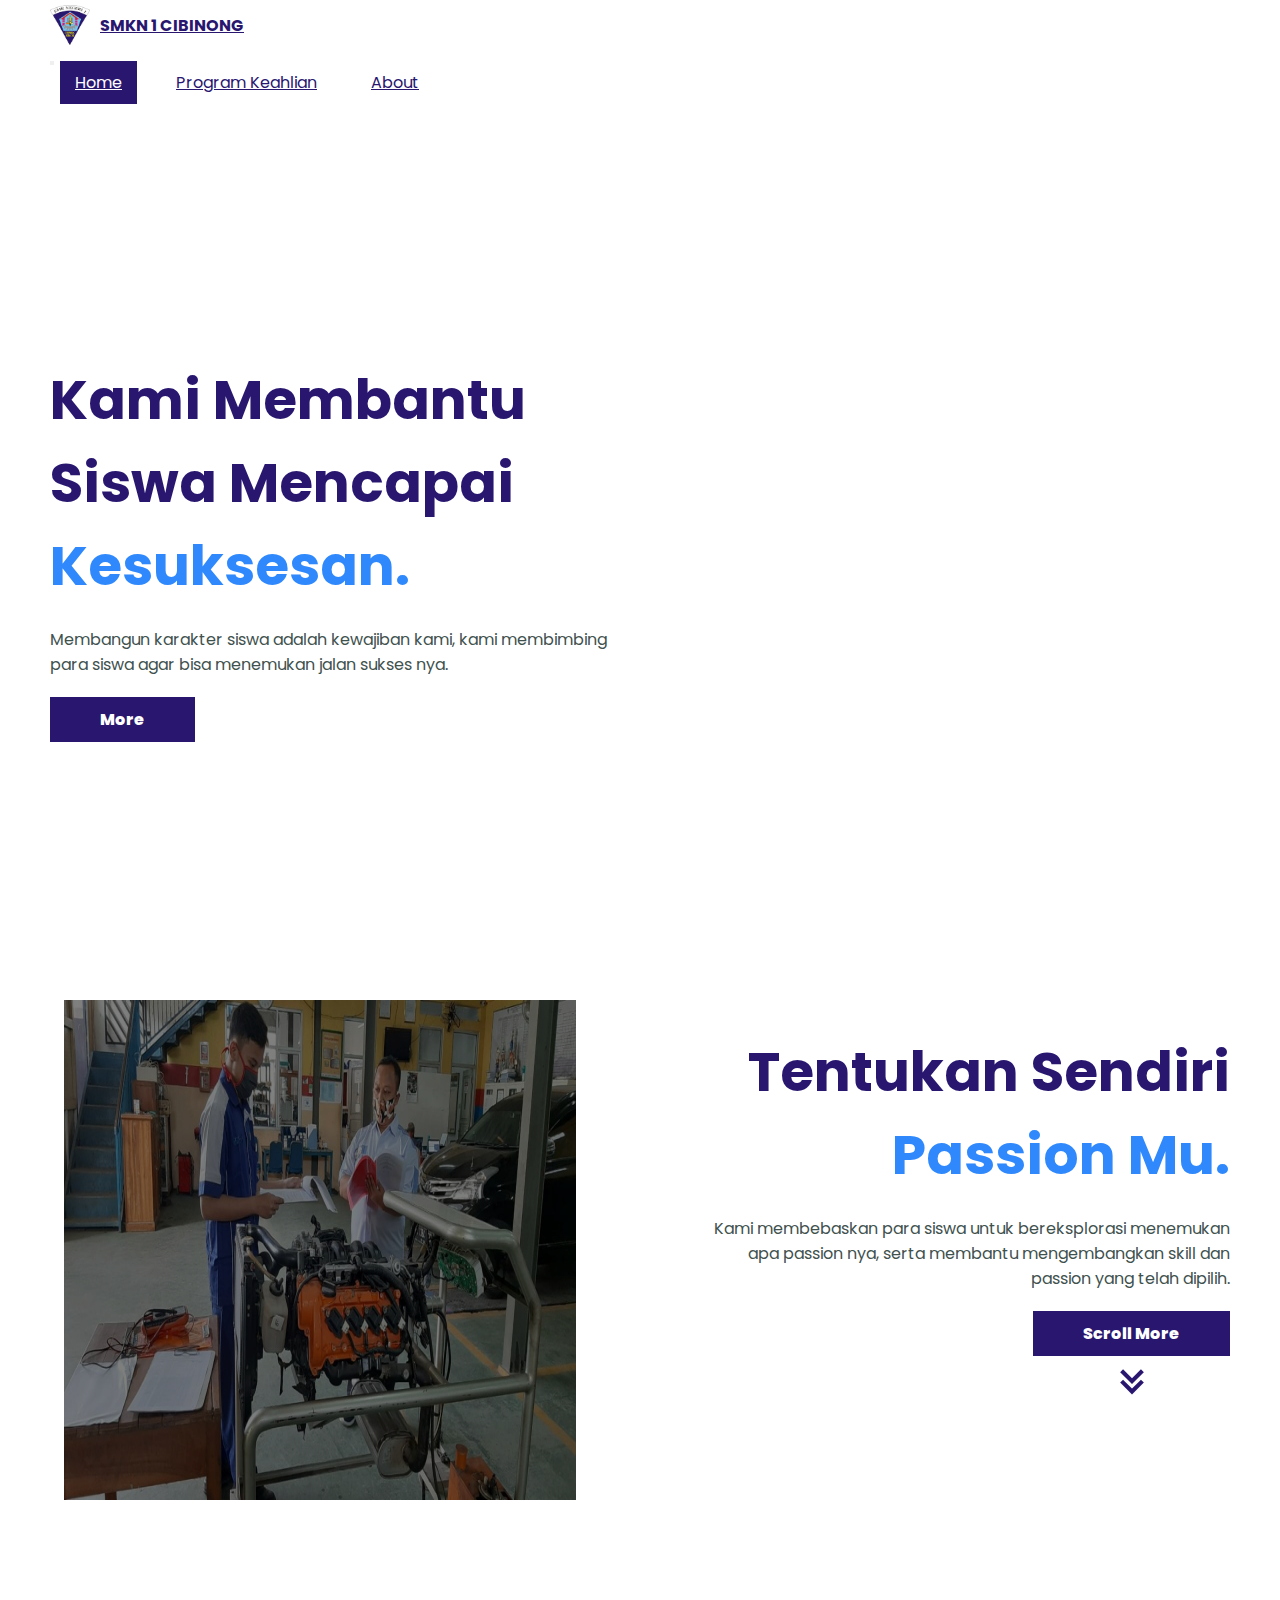
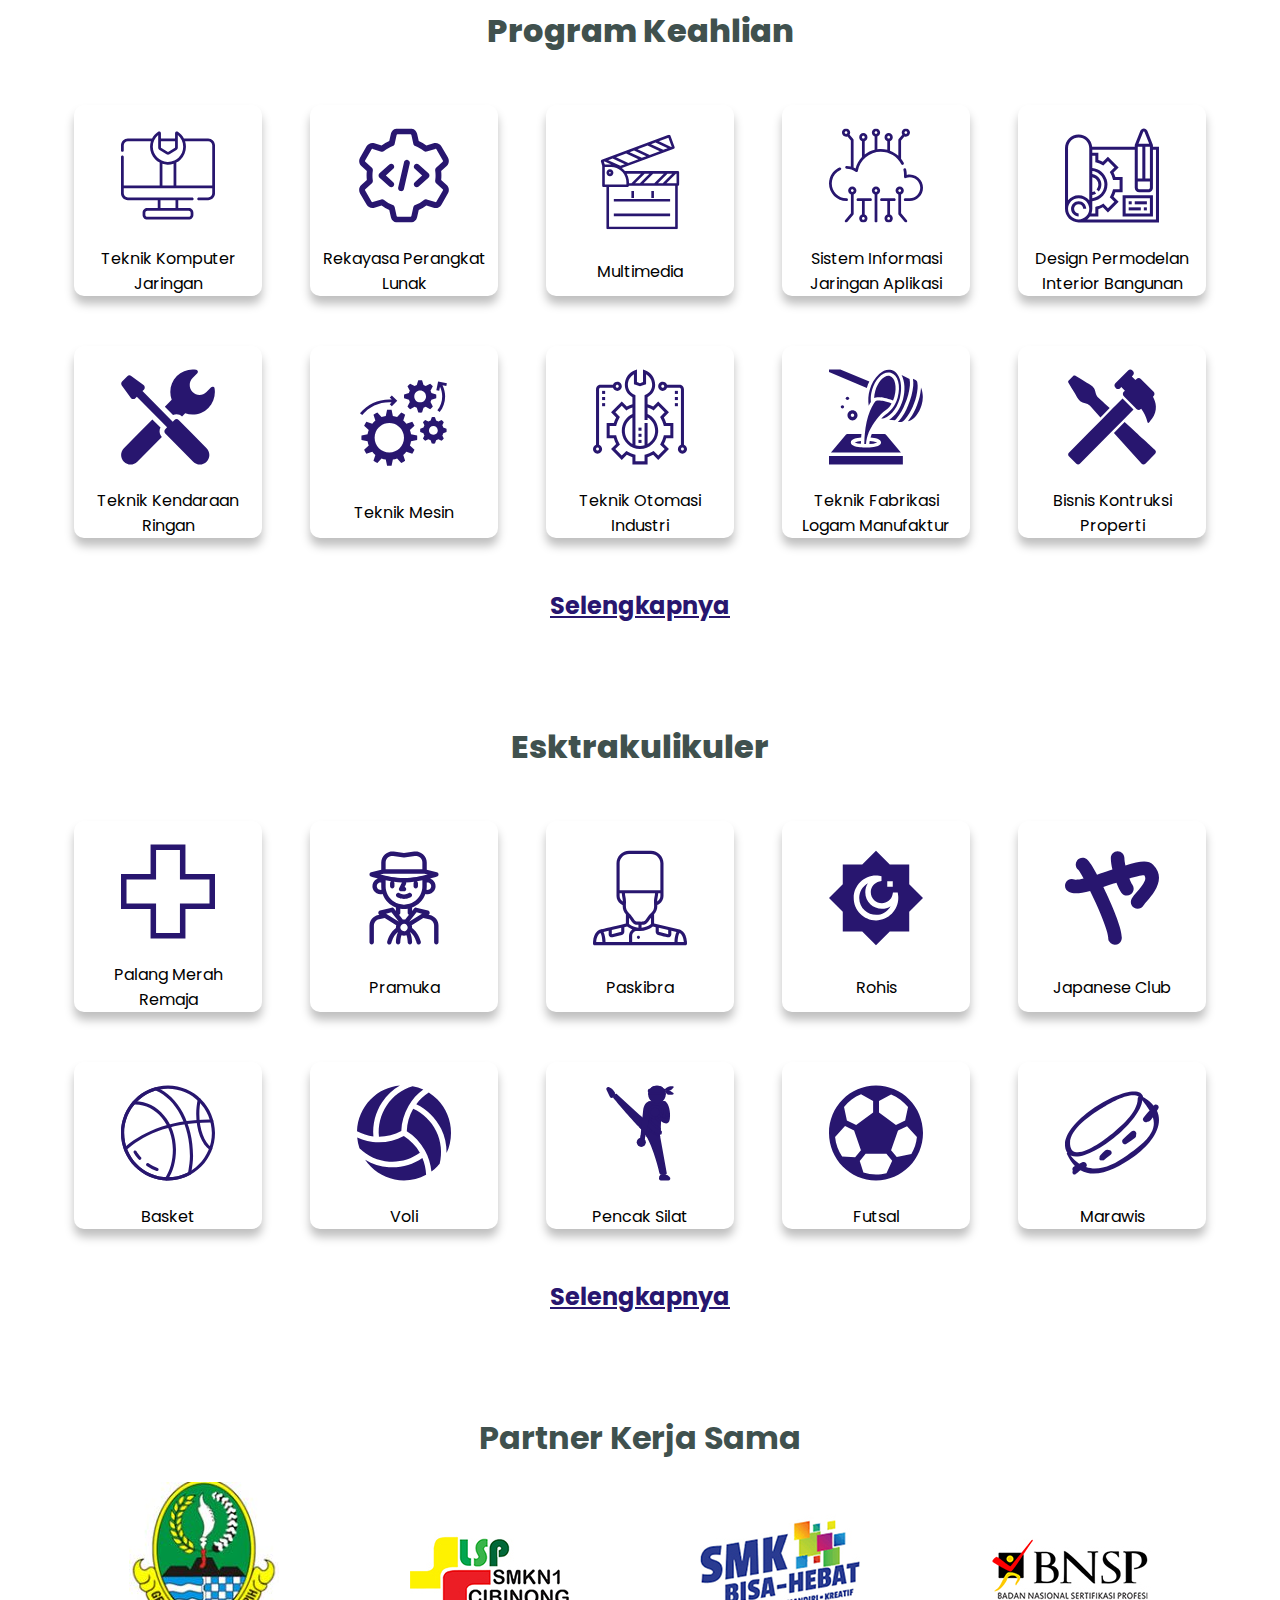
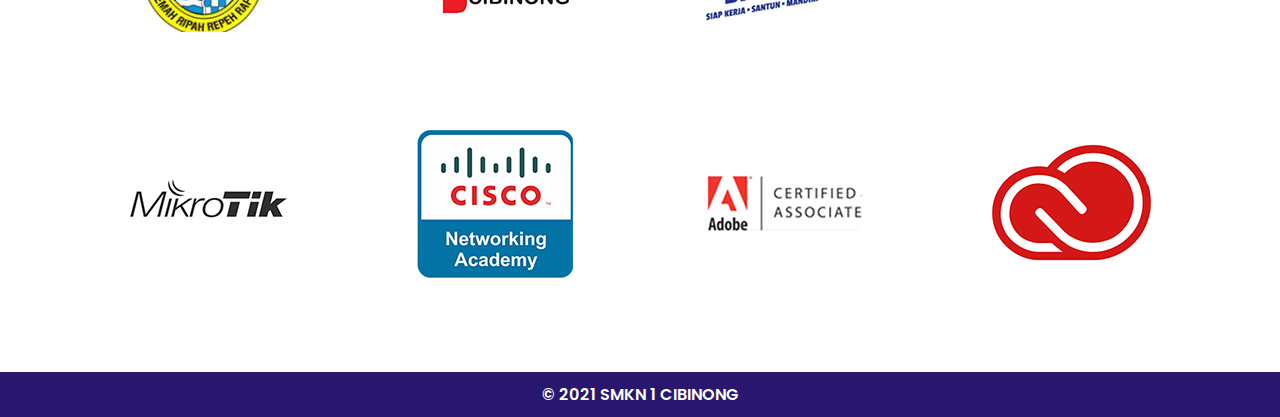
==== commit a1a7f65f: "pretty code" ====
--- a/index.html
+++ b/index.html
@@ -158,224 +158,209 @@
 			<div class="group-card">
 				<div class="group">
 					<div class="card-image">
-					      	<div class="image">
-					      		<img src="aset/image/tkj.svg" alt="...">
-					      	</div>
-					      	<p class="text">Teknik Komputer Jaringan</p>
-					      </div>
-
-					      <div class="card-image">
-					      	<div class="image">
-					      		<img src="aset/image/rpl.svg" alt="...">
-					      	</div>
-					      	<div class="text">
-					      		<p>Rekayasa Perangkat Lunak</p>
-					      	</div>
-					      </div>
-
-					      <div class="card-image">
-					      	<div class="image">
-					      		<img src="aset/image/mm.svg" alt="...">
-					      	</div>
-					      	<div class="text">
-					      		<p class="text">Multimedia</p>
-					      	</div>
-					      </div>
-
-					      <div class="card-image">
-					      	<div class="image">
-					      		<img src="aset/image/sija.svg" alt="...">
-					      	</div>
-					      	<div class="text">
-					      		<p>Sistem Informasi Jaringan Aplikasi</p>
-					      	</div>
-					      </div>
-
-					      <div class="card-image">
-					      	<div class="image">
-					      		<img src="aset/image/dpib.svg" alt="...">
-					      	</div>
-					      	<div class="text">
-					      		<p>Design Permodelan Interior Bangunan</p>
-					      	</div>
-					      </div>
-				      </div>
-
-				      <div class="group">
-				      	<div class="card-image">
-					      	<div class="image">
-					      		<img src="aset/image/tkr.svg" alt="...">
-					      	</div>
-					      	<div class="text">
-					      		<p>Teknik Kendaraan Ringan</p>
-					      	</div>
-					    </div>
-
-					    <div class="card-image">
-					      	<div class="image">
-					      		<img src="aset/image/tp.svg" alt="...">
-					      	</div>
-					      	<div class="text">
-					      		<p>Teknik Mesin</p>
-					      	</div>
-					    </div>
-
-					    <div class="card-image">
-					      	<div class="image">
-					      		<img src="aset/image/toi.svg" alt="...">
-					      	</div>
-					      	<div class="text">
-					      		<p>Teknik Otomasi Industri</p>
-					      	</div>
-					    </div>
-
-					    <div class="card-image">
-					      	<div class="image">
-					      		<img src="aset/image/tflm.svg" alt="...">
-					      	</div>
-					      	<div class="text">
-					      		<p>Teknik Fabrikasi Logam Manufaktur</p>
-					      	</div>
-					    </div>
-
-					    <div class="card-image">
-					      	<div class="image">
-					      		<img src="aset/image/bkp.svg" alt="...">
-					      	</div>
-					      	<div class="text">
-					      		<p>Bisnis Kontruksi Properti</p>
-					      	</div>
-					    </div>
-				      </div>
-			</div>
-
-
-				<div class="more">
-					<a href="">Selengkapnya</a>
-				</div>
-
-
-		</div>
-
-		
+					    <div class="image">
+					      	<img src="aset/image/tkj.svg" alt="...">
+					    </div>
+					    <div class="text">
+					    	<p>Teknik Komputer Jaringan</p>
+					    </div>
+					</div>
+					<div class="card-image">
+					    <div class="image">
+					      	<img src="aset/image/rpl.svg" alt="...">
+					    </div>
+					    <div class="text">
+					      	<p>Rekayasa Perangkat Lunak</p>
+					    </div>
+					</div>
+
+					<div class="card-image">
+					    <div class="image">
+					      	<img src="aset/image/mm.svg" alt="...">
+					    </div>
+					    <div class="text">
+					      	<p>Multimedia</p>
+					    </div>
+					</div>
+
+					<div class="card-image">
+					    <div class="image">
+					      	<img src="aset/image/sija.svg" alt="...">
+					    </div>
+					    <div class="text">
+					      	<p>Sistem Informasi Jaringan Aplikasi</p>
+					    </div>
+					</div>
+
+					<div class="card-image">
+					    <div class="image">
+					      	<img src="aset/image/dpib.svg" alt="...">
+					    </div>
+					    <div class="text">
+					      	<p>Design Permodelan Interior Bangunan</p>
+					    </div>
+					</div>
+				</div>
+
+				<div class="group">
+				    <div class="card-image">
+					    <div class="image">
+					      	<img src="aset/image/tkr.svg" alt="...">
+					    </div>
+					    <div class="text">
+					      	<p>Teknik Kendaraan Ringan</p>
+					    </div>
+					</div>
+
+					<div class="card-image">
+					    <div class="image">
+					      	<img src="aset/image/tp.svg" alt="...">
+					    </div>
+					    <div class="text">
+					      	<p>Teknik Mesin</p>
+					    </div>
+					</div>
+
+					<div class="card-image">
+					    <div class="image">
+					      	<img src="aset/image/toi.svg" alt="...">
+					    </div>
+					    <div class="text">
+					      	<p>Teknik Otomasi Industri</p>
+					    </div>
+					</div>
+
+					<div class="card-image">
+					    <div class="image">
+					      	<img src="aset/image/tflm.svg" alt="...">
+					    </div>
+					    <div class="text">
+					      	<p>Teknik Fabrikasi Logam Manufaktur</p>
+					    </div>
+					</div>
+
+					<div class="card-image">
+					    <div class="image">
+					      	<img src="aset/image/bkp.svg" alt="...">
+					    </div>
+					    <div class="text">
+					      	<p>Bisnis Kontruksi Properti</p>
+					    </div>
+					</div>
+				</div>
+			</div>
+
+
+			<div class="more">
+				<a href="">Selengkapnya</a>
+			</div>
+
+		</div>
 
 		<div class="eskul">
 			<h1 class="head">Esktrakulikuler</h1>
-			<div class="slider">
-				<div id="carouselExampleControls2" class="carousel slide" data-bs-ride="carousel" data-bs-pause="false">
-				  <div class="carousel-inner">
-
-				    <div class="carousel-item active">
-				      <div class="group-card">
-
-					      <div class="card-image">
-					      	<div class="image">
-					      		<img src="aset/image/pmr.svg" alt="...">
-					      	</div>
-					      	<p class="text">Palang Merah Remaja</p>
-					      </div>
-
-					      <div class="card-image">
-					      	<div class="image">
-					      		<img src="aset/image/pramuka.svg" alt="...">
-					      	</div>
-					      	<div class="text">
-					      		<p>Pramuka</p>
-					      	</div>
-					      </div>
-
-					      <div class="card-image">
-					      	<div class="image">
-					      		<img src="aset/image/paskibra.svg" alt="...">
-					      	</div>
-					      	<div class="text">
-					      		<p class="text">Paskibra</p>
-					      	</div>
-					      </div>
-
-					      <div class="card-image">
-					      	<div class="image">
-					      		<img src="aset/image/rohis.svg" alt="...">
-					      	</div>
-					      	<div class="text">
-					      		<p>Rohis</p>
-					      	</div>
-					      </div>
-
-					      <div class="card-image">
-					      	<div class="image">
-					      		<img src="aset/image/marawis.svg" alt="...">
-					      	</div>
-					      	<div class="text">
-					      		<p>Marawis</p>
-					      	</div>
-					      </div>
-				      </div>
-				    </div>
-
-				    <div class="carousel-item">
-				      <div class="group-card">
-				      	<div class="card-image">
-					      	<div class="image">
-					      		<img src="aset/image/voli.svg" alt="...">
-					      	</div>
-					      	<div class="text">
-					      		<p>Voli</p>
-					      	</div>
-					    </div>
-
-					    <div class="card-image">
-					      	<div class="image">
-					      		<img src="aset/image/basket.svg" alt="...">
-					      	</div>
-					      	<div class="text">
-					      		<p>Basket</p>
-					      	</div>
-					    </div>
-
-					    <div class="card-image">
-					      	<div class="image">
-					      		<img src="aset/image/futsal.svg" alt="...">
-					      	</div>
-					      	<div class="text">
-					      		<p>Futsal</p>
-					      	</div>
-					    </div>
-
-					    <div class="card-image">
-					      	<div class="image">
-					      		<img src="aset/image/japanese.svg" alt="...">
-					      	</div>
-					      	<div class="text">
-					      		<p>Japanese Club</p>
-					      	</div>
-					    </div>
-
-					    <div class="card-image">
-					      	<div class="image">
-					      		<img src="aset/image/silat.svg" alt="...">
-					      	</div>
-					      	<div class="text">
-					      		<p>Pencak Silat</p>
-					      	</div>
-					    </div>
-
-				      </div>
-				    </div>
-
-				    
-				  </div>
-				  <button class="carousel-control-prev" type="button" data-bs-target="#carouselExampleControls2" data-bs-slide="prev">
-				    <span class="carousel-control-prev-icon" aria-hidden="true"></span>
-				    <span class="visually-hidden">Previous</span>
-				  </button>
-				  <button class="carousel-control-next" type="button" data-bs-target="#carouselExampleControls2" data-bs-slide="next">
-				    <span class="carousel-control-next-icon" aria-hidden="true"></span>
-				    <span class="visually-hidden">Next</span>
-				  </button>
-				</div>
-			</div>
-		</div>
+			<div class="group-card">
+				<div class="group">
+					<div class="card-image">
+					    <div class="image">
+					      	<img src="aset/image/pmr.svg" alt="...">
+					    </div>
+					    <div class="text">
+					    	<p>Palang Merah Remaja</p>
+					    </div>
+					</div>
+					<div class="card-image">
+					    <div class="image">
+					      	<img src="aset/image/pramuka.svg" alt="...">
+					    </div>
+					    <div class="text">
+					      	<p>Pramuka</p>
+					    </div>
+					</div>
+
+					<div class="card-image">
+					    <div class="image">
+					      	<img src="aset/image/paskibra.svg" alt="...">
+					    </div>
+					    <div class="text">
+					      	<p>Paskibra</p>
+					    </div>
+					</div>
+
+					<div class="card-image">
+					    <div class="image">
+					      	<img src="aset/image/rohis.svg" alt="...">
+					    </div>
+					    <div class="text">
+					      	<p>Rohis</p>
+					    </div>
+					</div>
+
+					<div class="card-image">
+					    <div class="image">
+					      	<img src="aset/image/japanese.svg" alt="...">
+					    </div>
+					    <div class="text">
+					      	<p>Japanese Club</p>
+					    </div>
+					</div>
+				</div>
+
+				<div class="group">
+				    <div class="card-image">
+					    <div class="image">
+					      	<img src="aset/image/basket.svg" alt="...">
+					    </div>
+					    <div class="text">
+					      	<p>Basket</p>
+					    </div>
+					</div>
+
+					<div class="card-image">
+					    <div class="image">
+					      	<img src="aset/image/voli.svg" alt="...">
+					    </div>
+					    <div class="text">
+					      	<p>Voli</p>
+					    </div>
+					</div>
+
+					<div class="card-image">
+					    <div class="image">
+					      	<img src="aset/image/silat.svg" alt="...">
+					    </div>
+					    <div class="text">
+					      	<p>Pencak Silat</p>
+					    </div>
+					</div>
+
+					<div class="card-image">
+					    <div class="image">
+					      	<img src="aset/image/futsal.svg" alt="...">
+					    </div>
+					    <div class="text">
+					      	<p>Futsal</p>
+					    </div>
+					</div>
+					<div class="card-image">
+					    <div class="image">
+					      	<img src="aset/image/marawis.svg" alt="...">
+					    </div>
+					    <div class="text">
+					      	<p>Marawis</p>
+					    </div>
+					</div>
+				</div>
+			</div>
+
+
+			<div class="more">
+				<a href="">Selengkapnya</a>
+			</div>
+
+		</div>
+
+		
 	</section>
 
 
--- a/aset/css/style.css
+++ b/aset/css/style.css
@@ -402,6 +402,7 @@
 
 section.second-content  .group-card .group .card-image .image{
 	width: 50%;
+	padding-top: 20px;
 }
 
 section.second-content  .group-card .group .card-image .image img{
@@ -411,7 +412,7 @@
 
 section.second-content  .group-card .group .card-image .text{
 	width: 100%;
-	padding-top: 20px;
+	padding: 20px 10px 0;
 	text-align: center;
 }
 
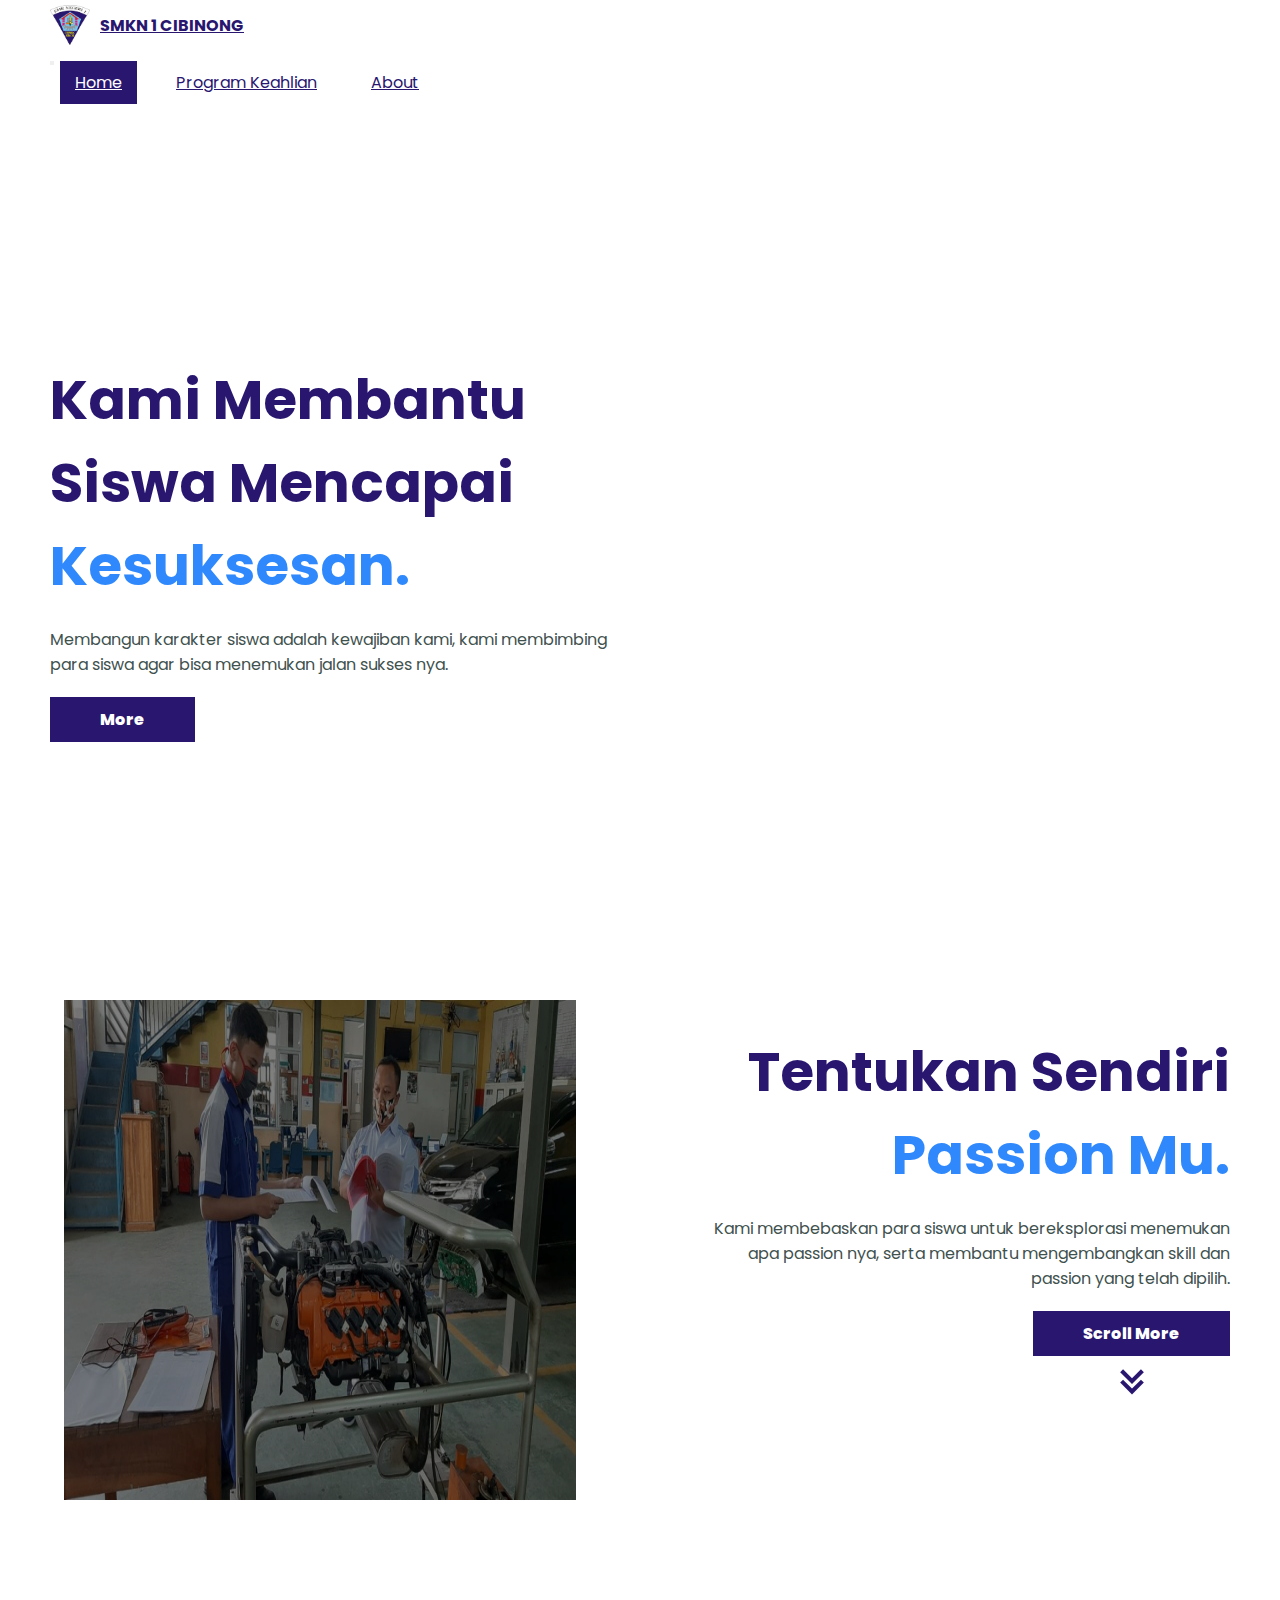
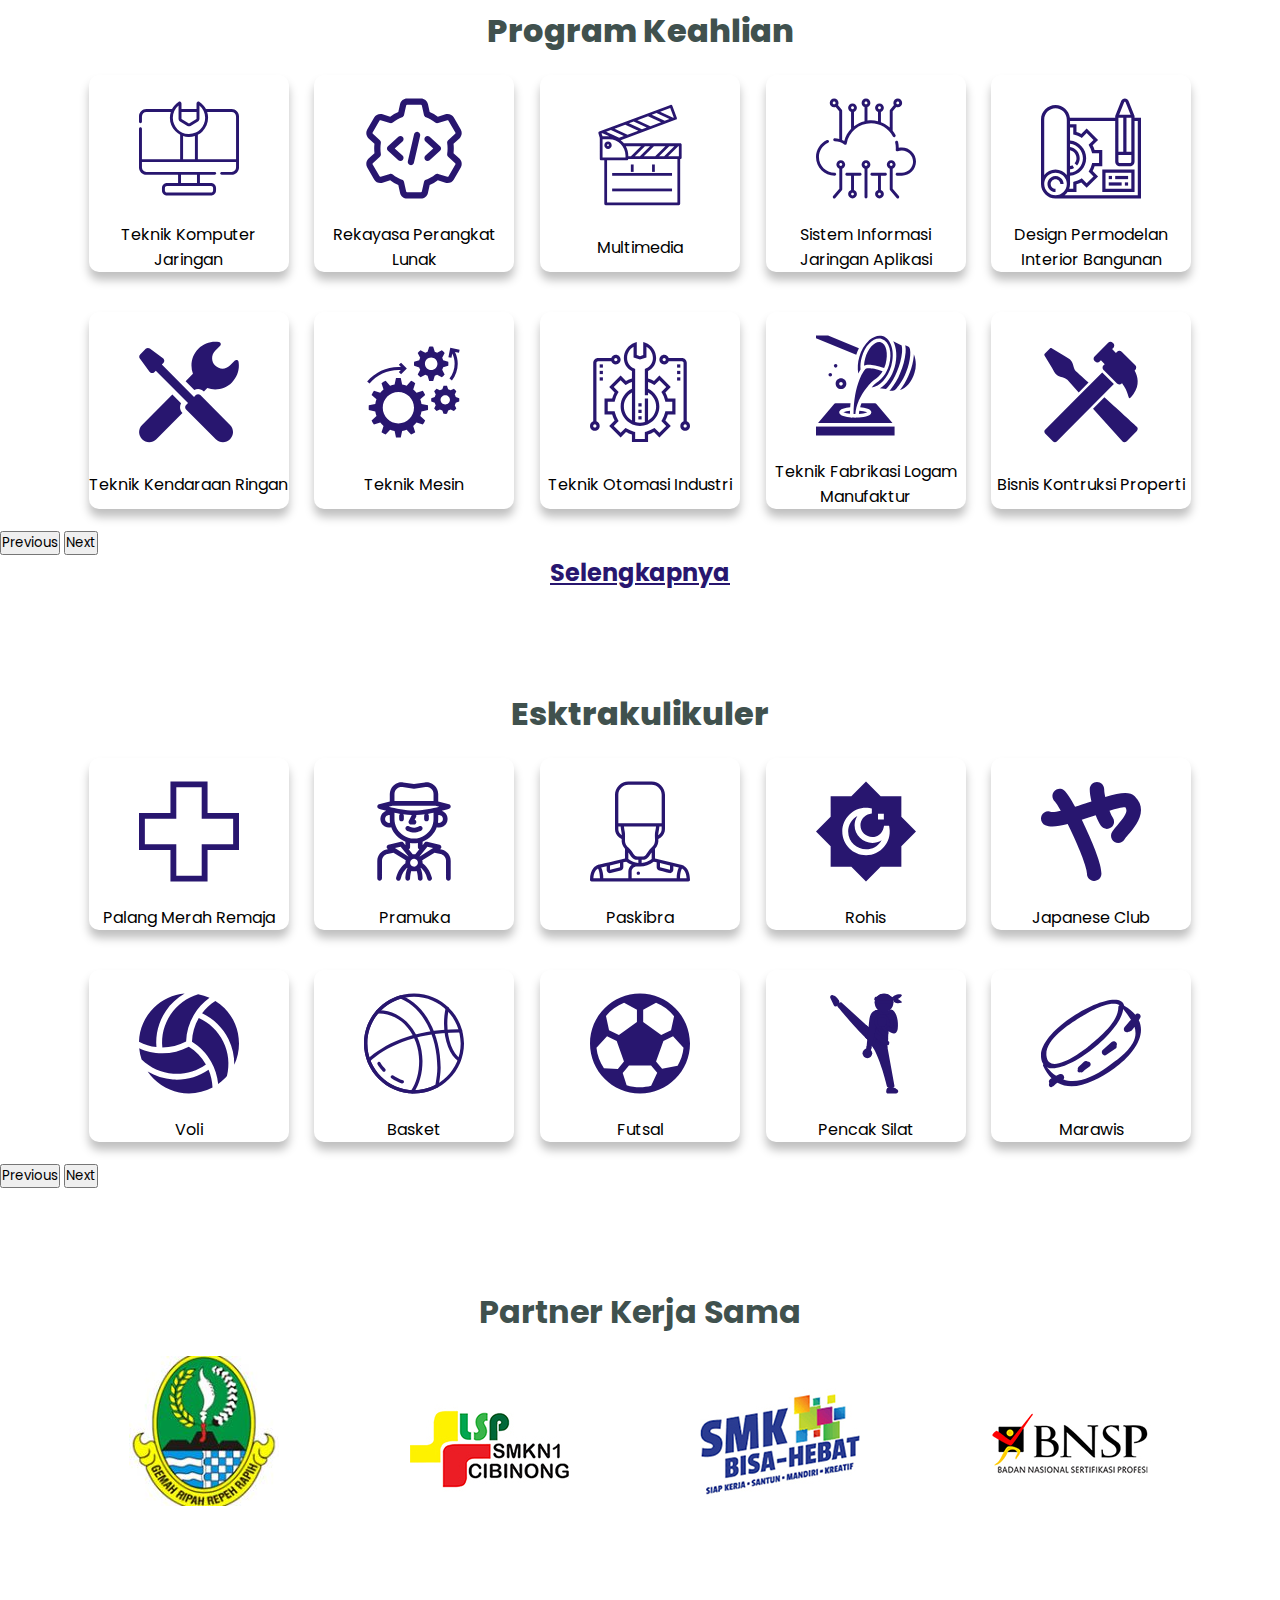
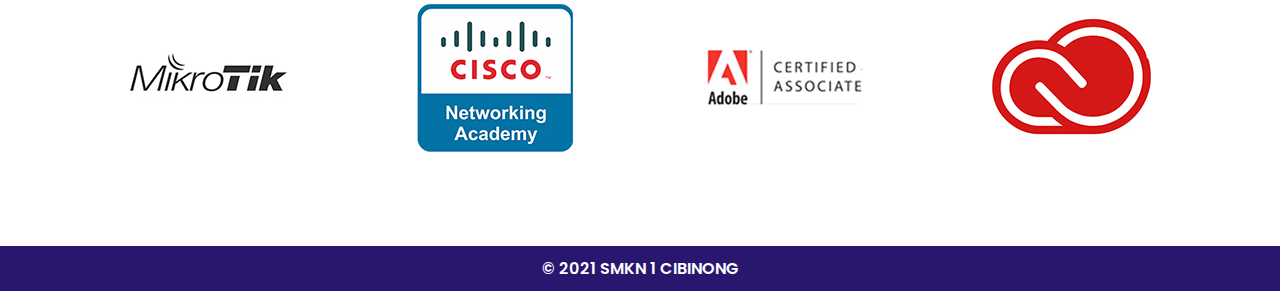
==== commit 79b20be1: "add slider and responsive bidang eskul 300px" ====
--- a/index.html
+++ b/index.html
@@ -155,211 +155,245 @@
 	<section class="second-content">
 		<div class="bidang">
 			<h1 class="head">Program Keahlian</h1>
-			<div class="group-card">
-				<div class="group">
-					<div class="card-image">
-					    <div class="image">
-					      	<img src="aset/image/tkj.svg" alt="...">
-					    </div>
-					    <div class="text">
-					    	<p>Teknik Komputer Jaringan</p>
+			
+				<div id="carouselExampleControls" class="carousel slide" data-bs-ride="carousel">
+				  <div class="carousel-inner">
+
+				    <div class="carousel-item active">
+				    	<div class="group-card">
+					    	<div class="card-image">
+							    <div class="image">
+							      	<img src="aset/image/tkj.svg" alt="...">
+							    </div>
+							    <div class="text">
+							    	<p>Teknik Komputer Jaringan</p>
+							    </div>
+							</div>
+							<div class="card-image">
+							    <div class="image">
+							      	<img src="aset/image/rpl.svg" alt="...">
+							    </div>
+							    <div class="text">
+							      	<p>Rekayasa Perangkat Lunak</p>
+							    </div>
+							</div>
+
+							<div class="card-image">
+							    <div class="image">
+							      	<img src="aset/image/mm.svg" alt="...">
+							    </div>
+							    <div class="text">
+							      	<p>Multimedia</p>
+							    </div>
+							</div>
+
+							<div class="card-image">
+							    <div class="image">
+							      	<img src="aset/image/sija.svg" alt="...">
+							    </div>
+							    <div class="text">
+							      	<p>Sistem Informasi Jaringan Aplikasi</p>
+							    </div>
+							</div>
+
+							<div class="card-image">
+							    <div class="image">
+							      	<img src="aset/image/dpib.svg" alt="...">
+							    </div>
+							    <div class="text">
+							      	<p>Design Permodelan Interior Bangunan</p>
+							    </div>
+							</div>
 					    </div>
 					</div>
-					<div class="card-image">
-					    <div class="image">
-					      	<img src="aset/image/rpl.svg" alt="...">
-					    </div>
-					    <div class="text">
-					      	<p>Rekayasa Perangkat Lunak</p>
+
+					    <div class="carousel-item">
+					    	<div class="group-card">
+						    	<div class="card-image">
+								    <div class="image">
+								      	<img src="aset/image/tkr.svg" alt="...">
+								    </div>
+								    <div class="text">
+								      	<p>Teknik Kendaraan Ringan</p>
+								    </div>
+								</div>
+
+								<div class="card-image">
+								    <div class="image">
+								      	<img src="aset/image/tp.svg" alt="...">
+								    </div>
+								    <div class="text">
+								      	<p>Teknik Mesin</p>
+								    </div>
+								</div>
+
+								<div class="card-image">
+								    <div class="image">
+								      	<img src="aset/image/toi.svg" alt="...">
+								    </div>
+								    <div class="text">
+								      	<p>Teknik Otomasi Industri</p>
+								    </div>
+								</div>
+
+								<div class="card-image">
+								    <div class="image">
+								      	<img src="aset/image/tflm.svg" alt="...">
+								    </div>
+								    <div class="text">
+								      	<p>Teknik Fabrikasi Logam Manufaktur</p>
+								    </div>
+								</div>
+
+								<div class="card-image">
+								    <div class="image">
+								      	<img src="aset/image/bkp.svg" alt="...">
+								    </div>
+								    <div class="text">
+								      	<p>Bisnis Kontruksi Properti</p>
+								    </div>
+								</div>
+							</div>
+						</div>
+
+				    </div>
+				  <button class="carousel-control-prev" type="button" data-bs-target="#carouselExampleControls" data-bs-slide="prev">
+				    <span class="carousel-control-prev-icon" aria-hidden="true"></span>
+				    <span class="visually-hidden">Previous</span>
+				  </button>
+				  <button class="carousel-control-next" type="button" data-bs-target="#carouselExampleControls" data-bs-slide="next">
+				    <span class="carousel-control-next-icon" aria-hidden="true"></span>
+				    <span class="visually-hidden">Next</span>
+				  </button>
+				</div>
+					
+
+
+				    
+
+			
+
+
+			<div class="more">
+				<a href="">Selengkapnya</a>
+			</div>
+
+		</div>
+
+		<div class="eskul">
+			<h1 class="head">Esktrakulikuler</h1>
+			<div id="carouselExampleControls2" class="carousel slide" data-bs-ride="carousel">
+				  <div class="carousel-inner">
+
+				    <div class="carousel-item active">
+				    	<div class="group-card">
+					    	<div class="card-image">
+							    <div class="image">
+							      	<img src="aset/image/pmr.svg" alt="...">
+							    </div>
+							    <div class="text">
+							    	<p>Palang Merah Remaja</p>
+							    </div>
+							</div>
+							<div class="card-image">
+							    <div class="image">
+							      	<img src="aset/image/pramuka.svg" alt="...">
+							    </div>
+							    <div class="text">
+							      	<p>Pramuka</p>
+							    </div>
+							</div>
+
+							<div class="card-image">
+							    <div class="image">
+							      	<img src="aset/image/paskibra.svg" alt="...">
+							    </div>
+							    <div class="text">
+							      	<p>Paskibra</p>
+							    </div>
+							</div>
+
+							<div class="card-image">
+							    <div class="image">
+							      	<img src="aset/image/rohis.svg" alt="...">
+							    </div>
+							    <div class="text">
+							      	<p>Rohis</p>
+							    </div>
+							</div>
+
+							<div class="card-image">
+							    <div class="image">
+							      	<img src="aset/image/japanese.svg" alt="...">
+							    </div>
+							    <div class="text">
+							      	<p>Japanese Club</p>
+							    </div>
+							</div>
 					    </div>
 					</div>
 
-					<div class="card-image">
-					    <div class="image">
-					      	<img src="aset/image/mm.svg" alt="...">
-					    </div>
-					    <div class="text">
-					      	<p>Multimedia</p>
-					    </div>
-					</div>
-
-					<div class="card-image">
-					    <div class="image">
-					      	<img src="aset/image/sija.svg" alt="...">
-					    </div>
-					    <div class="text">
-					      	<p>Sistem Informasi Jaringan Aplikasi</p>
-					    </div>
-					</div>
-
-					<div class="card-image">
-					    <div class="image">
-					      	<img src="aset/image/dpib.svg" alt="...">
-					    </div>
-					    <div class="text">
-					      	<p>Design Permodelan Interior Bangunan</p>
-					    </div>
-					</div>
-				</div>
-
-				<div class="group">
-				    <div class="card-image">
-					    <div class="image">
-					      	<img src="aset/image/tkr.svg" alt="...">
-					    </div>
-					    <div class="text">
-					      	<p>Teknik Kendaraan Ringan</p>
-					    </div>
-					</div>
-
-					<div class="card-image">
-					    <div class="image">
-					      	<img src="aset/image/tp.svg" alt="...">
-					    </div>
-					    <div class="text">
-					      	<p>Teknik Mesin</p>
-					    </div>
-					</div>
-
-					<div class="card-image">
-					    <div class="image">
-					      	<img src="aset/image/toi.svg" alt="...">
-					    </div>
-					    <div class="text">
-					      	<p>Teknik Otomasi Industri</p>
-					    </div>
-					</div>
-
-					<div class="card-image">
-					    <div class="image">
-					      	<img src="aset/image/tflm.svg" alt="...">
-					    </div>
-					    <div class="text">
-					      	<p>Teknik Fabrikasi Logam Manufaktur</p>
-					    </div>
-					</div>
-
-					<div class="card-image">
-					    <div class="image">
-					      	<img src="aset/image/bkp.svg" alt="...">
-					    </div>
-					    <div class="text">
-					      	<p>Bisnis Kontruksi Properti</p>
-					    </div>
-					</div>
-				</div>
-			</div>
-
-
-			<div class="more">
-				<a href="">Selengkapnya</a>
-			</div>
-
-		</div>
-
-		<div class="eskul">
-			<h1 class="head">Esktrakulikuler</h1>
-			<div class="group-card">
-				<div class="group">
-					<div class="card-image">
-					    <div class="image">
-					      	<img src="aset/image/pmr.svg" alt="...">
-					    </div>
-					    <div class="text">
-					    	<p>Palang Merah Remaja</p>
-					    </div>
-					</div>
-					<div class="card-image">
-					    <div class="image">
-					      	<img src="aset/image/pramuka.svg" alt="...">
-					    </div>
-					    <div class="text">
-					      	<p>Pramuka</p>
-					    </div>
-					</div>
-
-					<div class="card-image">
-					    <div class="image">
-					      	<img src="aset/image/paskibra.svg" alt="...">
-					    </div>
-					    <div class="text">
-					      	<p>Paskibra</p>
-					    </div>
-					</div>
-
-					<div class="card-image">
-					    <div class="image">
-					      	<img src="aset/image/rohis.svg" alt="...">
-					    </div>
-					    <div class="text">
-					      	<p>Rohis</p>
-					    </div>
-					</div>
-
-					<div class="card-image">
-					    <div class="image">
-					      	<img src="aset/image/japanese.svg" alt="...">
-					    </div>
-					    <div class="text">
-					      	<p>Japanese Club</p>
-					    </div>
-					</div>
-				</div>
-
-				<div class="group">
-				    <div class="card-image">
-					    <div class="image">
-					      	<img src="aset/image/basket.svg" alt="...">
-					    </div>
-					    <div class="text">
-					      	<p>Basket</p>
-					    </div>
-					</div>
-
-					<div class="card-image">
-					    <div class="image">
-					      	<img src="aset/image/voli.svg" alt="...">
-					    </div>
-					    <div class="text">
-					      	<p>Voli</p>
-					    </div>
-					</div>
-
-					<div class="card-image">
-					    <div class="image">
-					      	<img src="aset/image/silat.svg" alt="...">
-					    </div>
-					    <div class="text">
-					      	<p>Pencak Silat</p>
-					    </div>
-					</div>
-
-					<div class="card-image">
-					    <div class="image">
-					      	<img src="aset/image/futsal.svg" alt="...">
-					    </div>
-					    <div class="text">
-					      	<p>Futsal</p>
-					    </div>
-					</div>
-					<div class="card-image">
-					    <div class="image">
-					      	<img src="aset/image/marawis.svg" alt="...">
-					    </div>
-					    <div class="text">
-					      	<p>Marawis</p>
-					    </div>
-					</div>
-				</div>
-			</div>
-
-
-			<div class="more">
-				<a href="">Selengkapnya</a>
-			</div>
-
-		</div>
-
+					    <div class="carousel-item">
+					    	<div class="group-card">
+						    	<div class="card-image">
+								    <div class="image">
+								      	<img src="aset/image/voli.svg" alt="...">
+								    </div>
+								    <div class="text">
+								      	<p>Voli</p>
+								    </div>
+								</div>
+
+								<div class="card-image">
+								    <div class="image">
+								      	<img src="aset/image/basket.svg" alt="...">
+								    </div>
+								    <div class="text">
+								      	<p>Basket</p>
+								    </div>
+								</div>
+
+								<div class="card-image">
+								    <div class="image">
+								      	<img src="aset/image/futsal.svg" alt="...">
+								    </div>
+								    <div class="text">
+								      	<p>Futsal</p>
+								    </div>
+								</div>
+
+								<div class="card-image">
+								    <div class="image">
+								      	<img src="aset/image/silat.svg" alt="...">
+								    </div>
+								    <div class="text">
+								      	<p>Pencak Silat</p>
+								    </div>
+								</div>
+
+								<div class="card-image">
+								    <div class="image">
+								      	<img src="aset/image/marawis.svg" alt="...">
+								    </div>
+								    <div class="text">
+								      	<p>Marawis</p>
+								    </div>
+								</div>
+							</div>
+						</div>
+
+				    </div>
+				  <button class="carousel-control-prev" type="button" data-bs-target="#carouselExampleControls2" data-bs-slide="prev">
+				    <span class="carousel-control-prev-icon" aria-hidden="true"></span>
+				    <span class="visually-hidden">Previous</span>
+				  </button>
+				  <button class="carousel-control-next" type="button" data-bs-target="#carouselExampleControls2" data-bs-slide="next">
+				    <span class="carousel-control-next-icon" aria-hidden="true"></span>
+				    <span class="visually-hidden">Next</span>
+				  </button>
+			</div>
+
+		</div>
 		
 	</section>
 
--- a/aset/css/style.css
+++ b/aset/css/style.css
@@ -378,44 +378,49 @@
 }
 
 section.second-content .group-card{
-	padding: 0 50px;
-}
-
-section.second-content .group-card .group{
-	display: flex;
-	width: 100%;
-	height: 50%;
-	justify-content: center;
-	margin: 50px 0;
-}
-
-section.second-content  .group-card .group .card-image{
 	display: flex;
 	flex-wrap: wrap;
 	justify-content: center;
-	margin: 0 2%;
+	text-align: center;
+	padding: 20px 0;
+}
+
+
+section.second-content  .group-card .card-image{
 	background: #FFFFFF;
 	box-shadow: 0px 8px 10px rgba(0, 0, 0, 0.25);
 	border-radius: 10px;
-	width: 100%;
-}
-
-section.second-content  .group-card .group .card-image .image{
+	width: 200px;
+	display: flex;
+	flex-wrap: wrap;
+	justify-content: center;
+	margin: 0 1%;
+}
+
+section.second-content  .group-card  .card-image .image{
 	width: 50%;
 	padding-top: 20px;
 }
 
-section.second-content  .group-card .group .card-image .image img{
+section.second-content  .group-card  .card-image .image img{
 	width: 100%;
 	height: 100%;
 }
 
-section.second-content  .group-card .group .card-image .text{
-	width: 100%;
-	padding: 20px 10px 0;
-	text-align: center;
-}
-
+section.second-content  .group-card  .card-image .text{
+	width: 100%;
+	padding-top: 20px;
+	text-align: center;
+}
+
+
+section.second-content .carousel-control-prev-icon {
+    background-image: url("data:image/svg+xml,%3csvg xmlns='http://www.w3.org/2000/svg' fill='%2340514E' width='8' height='8' viewBox='0 0 8 8'%3e%3cpath d='M5.25 0l-4 4 4 4 1.5-1.5L4.25 4l2.5-2.5L5.25 0z'/%3e%3c/svg%3e");
+}
+      
+section.second-content .carousel-control-next-icon {
+    background-image: url("data:image/svg+xml,%3csvg xmlns='http://www.w3.org/2000/svg' fill='%2340514E' width='8' height='8' viewBox='0 0 8 8'%3e%3cpath d='M2.75 0l-1.5 1.5L3.75 4l-2.5 2.5L2.75 8l4-4-4-4z'/%3e%3c/svg%3e");
+}
 
 
 section.second-content .more{
@@ -429,6 +434,24 @@
 }
 
 
+@media screen and (min-width: 300px) and (max-width: 570px){
+	section.second-content h1.head{
+		font-size: 1.2rem;
+	}
+
+	section.second-content  .group-card .card-image{
+		width: 30%;
+		margin: 2% 1%;
+	}
+
+	section.second-content  .group-card  .card-image .text{
+		font-size: 12px;
+	}
+
+	section.second-content .more a{
+		font-size: 1rem;
+	}
+}
 
 
 
@@ -485,6 +508,8 @@
 	margin: 20px 0;
 	width: 90%;
 }
+
+/* Responsive */
 
 
 
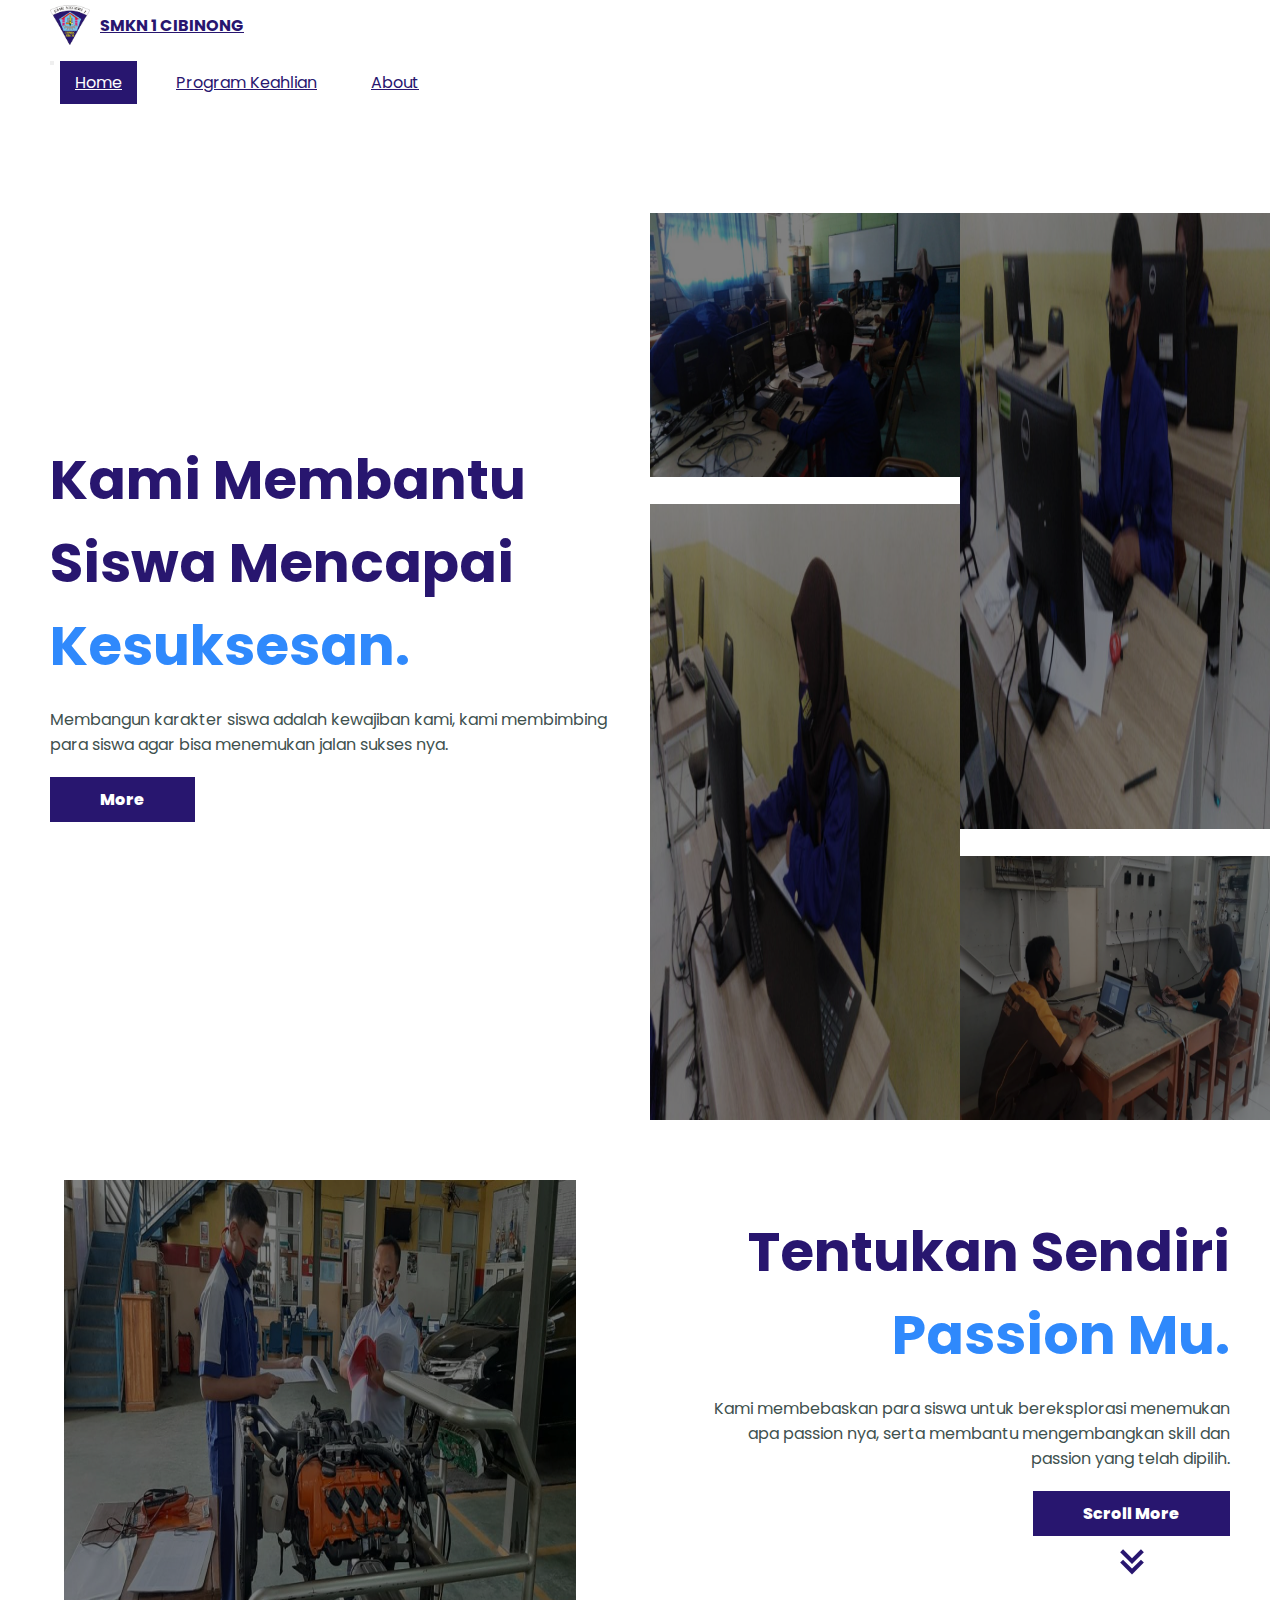
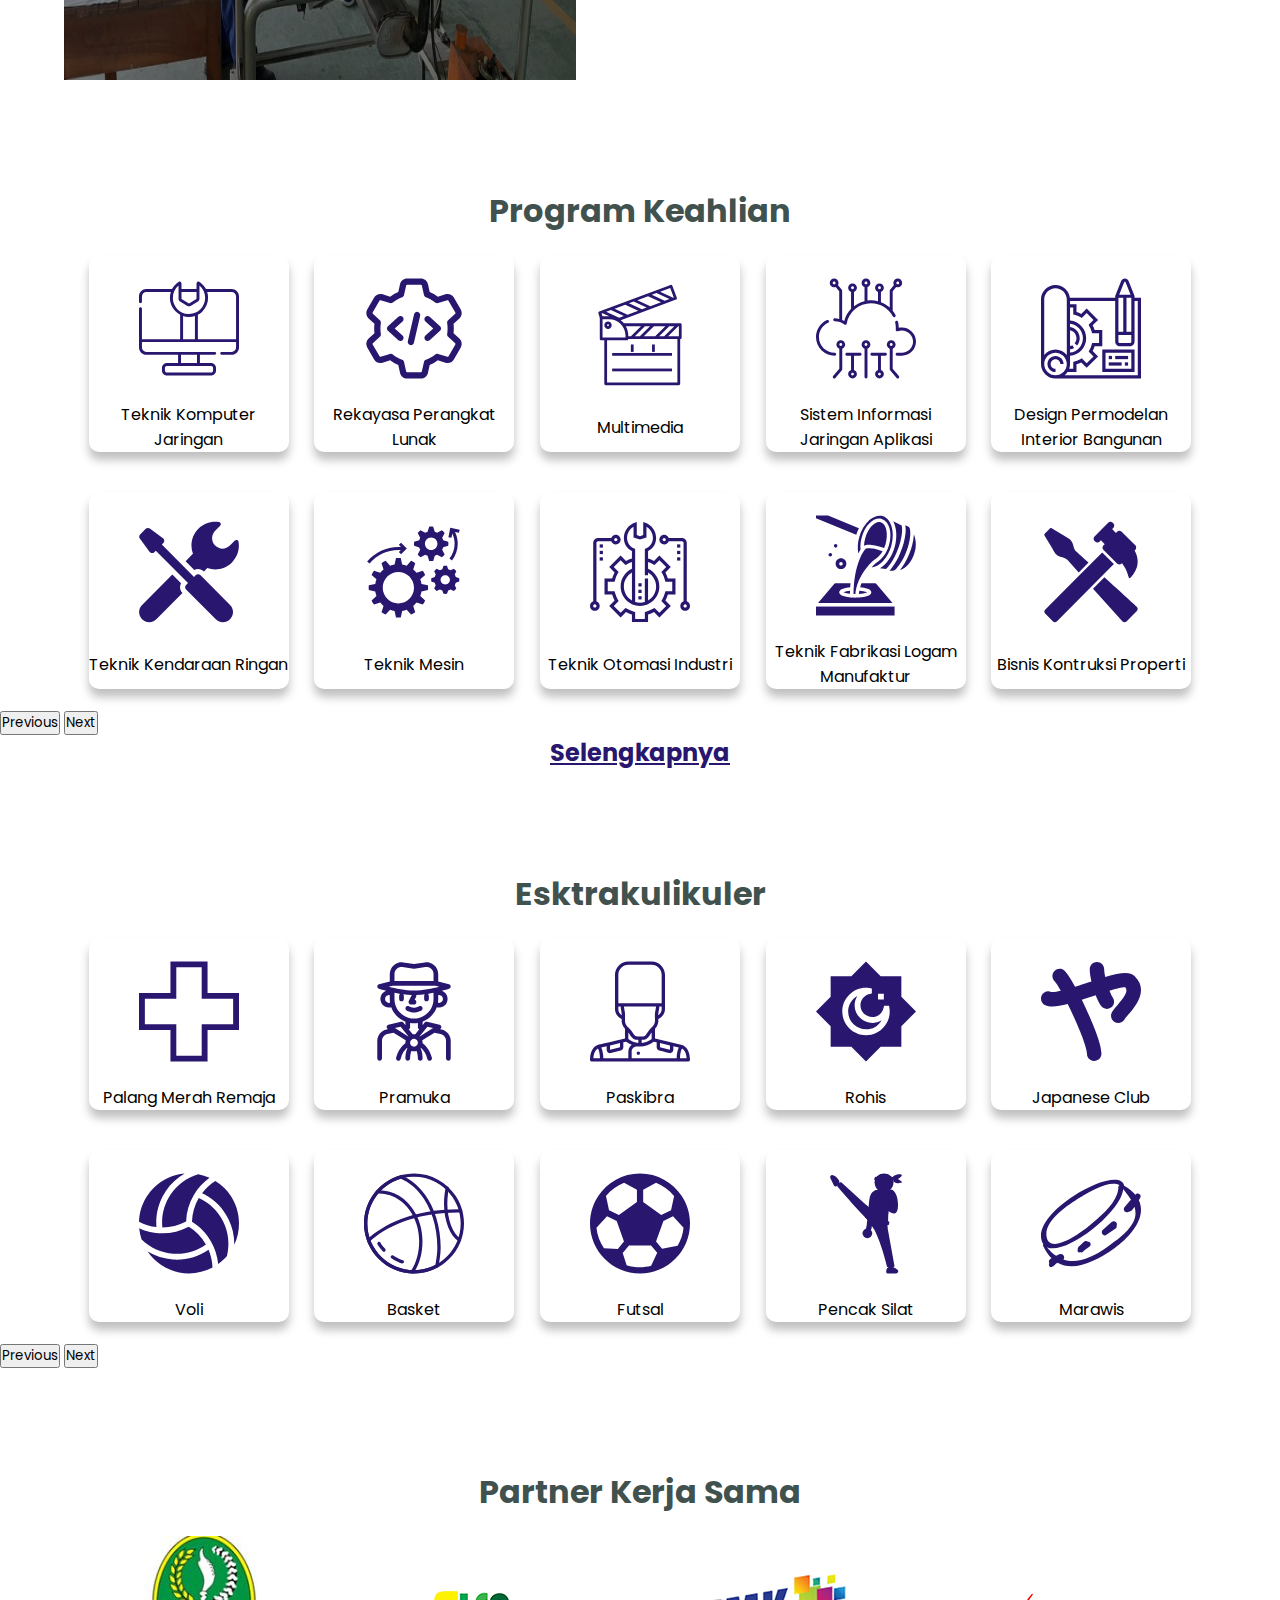
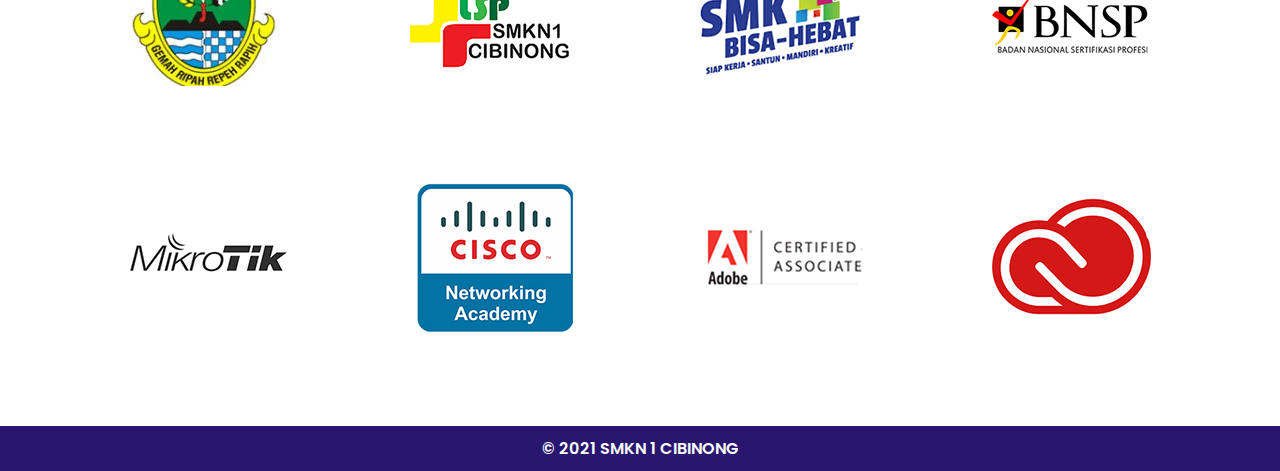
==== commit ee51a4d0: "fully responsive home page" ====
--- a/index.html
+++ b/index.html
@@ -102,22 +102,16 @@
 			</div>
 		</div>
 
-<!-- 		<div class="right-content">
-			<div class="content">
-				<div class="image">
-					<img src="aset/image/image1.jpeg">
-				</div>
-				<div class="image">
-					<img src="aset/image/image1.jpeg">
-				</div>
-				<div class="image">
-					<img src="aset/image/image1.jpeg">
-				</div>
-				<div class="image">
-					<img src="aset/image/image1.jpeg">
-				</div>
-			</div>
-		</div> -->
+		<div class="right-content">
+			<div class="image-column1">
+				<img src="aset/image/image1.jpeg">
+				<img src="aset/image/image2.jpeg">
+			</div>
+			<div class="image-column2">
+				<img src="aset/image/image3.jpeg">
+				<img src="aset/image/image4.jpeg">
+			</div>
+		</div>
 	</section>
 
 
--- a/aset/css/style.css
+++ b/aset/css/style.css
@@ -5,6 +5,15 @@
 	margin: 0;
 	padding: 0;
 	font-family: "Poppins", sans-serif;
+}
+
+
+html{
+	height: 100%;
+}
+
+body{
+	min-height: 100%;
 }
 
 
@@ -126,6 +135,7 @@
 	width: 100%;
 	height: 100vh;
 	display: flex;
+	margin-top: 80px;
 }
 
 section.jumbotron .left-content{
@@ -174,22 +184,124 @@
 }
 
 
-/*section.jumbotron .right-content{
+section.jumbotron .right-content{
 	width: 50%;
 	height: 100%;
 	display: flex;
-	background-color: red;
-}
-
-section.jumbotron .right-content .content{
-	display: flex;
-	flex-wrap: wrap;
-}
-
-section.jumbotron .right-content .content .image img{
+	padding: 1% 20px 100px;
+}
+
+section.jumbotron .right-content .image-column1,
+section.jumbotron .right-content .image-column2{
 	width: 50%;
-	height: 60%;
-}*/
+	margin: 10px 0;
+}
+
+section.jumbotron .right-content .image-column1 img:nth-child(1),
+section.jumbotron .right-content .image-column1 img:nth-child(2),
+section.jumbotron .right-content .image-column2 img:nth-child(1),
+section.jumbotron .right-content .image-column2 img:nth-child(2){
+	width: 100%;
+	filter: brightness(50%);
+	padding: 10px;
+}
+
+section.jumbotron .right-content .image-column1 img:nth-child(1){
+	height: 30%;
+}
+
+section.jumbotron .right-content .image-column1 img:nth-child(2){
+	height: 70%;
+}
+
+section.jumbotron .right-content .image-column2 img:nth-child(1){
+	height: 70%;
+}
+
+section.jumbotron .right-content .image-column2 img:nth-child(2){
+	height: 30%;
+}
+
+
+/* Responsive */
+@media screen and (min-width: 300px) and (max-width: 900px){
+	section.jumbotron{
+		height: unset;
+		display: flex;
+		flex-wrap: wrap-reverse;
+	}
+
+	section.jumbotron .left-content{
+		width: 100%;
+		height: 100%;
+		padding-top: 20px;
+		text-align: center;
+	}
+
+	section.jumbotron .left-content .content{
+		padding-left: 0;
+		padding: 0 20px;
+	}
+
+	section.jumbotron .left-content .head h1{
+		font-size: 24px;
+	}
+
+
+	section.jumbotron .left-content .text{
+		font-size: 14px;
+	}
+
+
+	section.jumbotron .right-content{
+		width: 100%;
+		height: 100%;
+		display: flex;
+		padding-right: 0;
+		padding: 0 20px;
+	}
+
+	section.jumbotron .right-content .image-column1,
+	section.jumbotron .right-content .image-column2{
+		width: 50%;
+		margin: 10px 0;
+	}
+
+	section.jumbotron .right-content .image-column1 img:nth-child(1),
+	section.jumbotron .right-content .image-column1 img:nth-child(2),
+	section.jumbotron .right-content .image-column2 img:nth-child(1),
+	section.jumbotron .right-content .image-column2 img:nth-child(2){
+		padding: 5px;
+	}
+
+	section.jumbotron .right-content .image-column1 img:nth-child(1){
+		height: 40%;
+	}
+
+	section.jumbotron .right-content .image-column1 img:nth-child(2){
+		height: 60%;
+	}
+
+	section.jumbotron .right-content .image-column2 img:nth-child(1){
+		height: 60%;
+	}
+
+	section.jumbotron .right-content .image-column2 img:nth-child(2){
+		height: 40%;
+	}
+}
+
+
+@media screen and (min-width: 900px) and (max-width: 1200px){
+	section.jumbotron .left-content .head h1{
+		font-size: 50px;
+	}
+}
+
+
+
+
+
 
 
 
@@ -221,6 +333,7 @@
 section.first-content{
 	width: 100%;
 	display: flex;
+	margin-top: 100px;
 }
 
 section.first-content .left-content{
@@ -373,7 +486,7 @@
 
 section.second-content h1.head{
 	text-align: center;
-	font-weight: 800;
+	font-weight: 700;
 	color: #40514E;
 }
 
@@ -453,6 +566,25 @@
 	}
 }
 
+@media screen and (min-width: 571px) and (max-width: 1200px){
+	section.second-content h1.head{
+		font-size: 1.5rem;
+	}
+
+	section.second-content  .group-card .card-image{
+		width: 15%;
+		margin: 2% 1%;
+	}
+
+	section.second-content  .group-card  .card-image .text{
+		font-size: 12px;
+	}
+
+	section.second-content .more a{
+		font-size: 1rem;
+	}
+}
+
 
 
 
@@ -510,7 +642,49 @@
 }
 
 /* Responsive */
-
+@media screen and (min-width: 300px) and (max-width: 570px){
+	section.partner{
+		margin-top: 100px;
+	}
+
+	section.partner h1.head{
+		text-align: center;
+		font-weight: 700;
+		color: #40514E;
+		font-size: 1.2rem;
+	}
+
+	section.partner .image-group .group .image{
+		width: 20%;
+	}
+
+	section.partner .image-group .group .image img{
+		width: 100%;
+		height: 100%;
+	}
+}
+
+@media screen and (min-width: 571px) and (max-width: 1200px){
+	section.partner{
+		margin-top: 100px;
+	}
+
+	section.partner h1.head{
+		text-align: center;
+		font-weight: 700;
+		color: #40514E;
+		font-size: 1.5rem;
+	}
+
+	section.partner .image-group .group .image{
+		width: 15%;
+	}
+
+	section.partner .image-group .group .image img{
+		width: 100%;
+		height: 100%;
+	}
+}
 
 
 
@@ -535,4 +709,12 @@
 	color: #fff;
 	padding: 10px 0;
 	font-weight: 600;
+}
+
+/* Responsive */
+
+@media screen and (min-width: 300px) and (max-width: 570px){
+	footer .copyright{
+		font-size: .7rem;
+	}
 }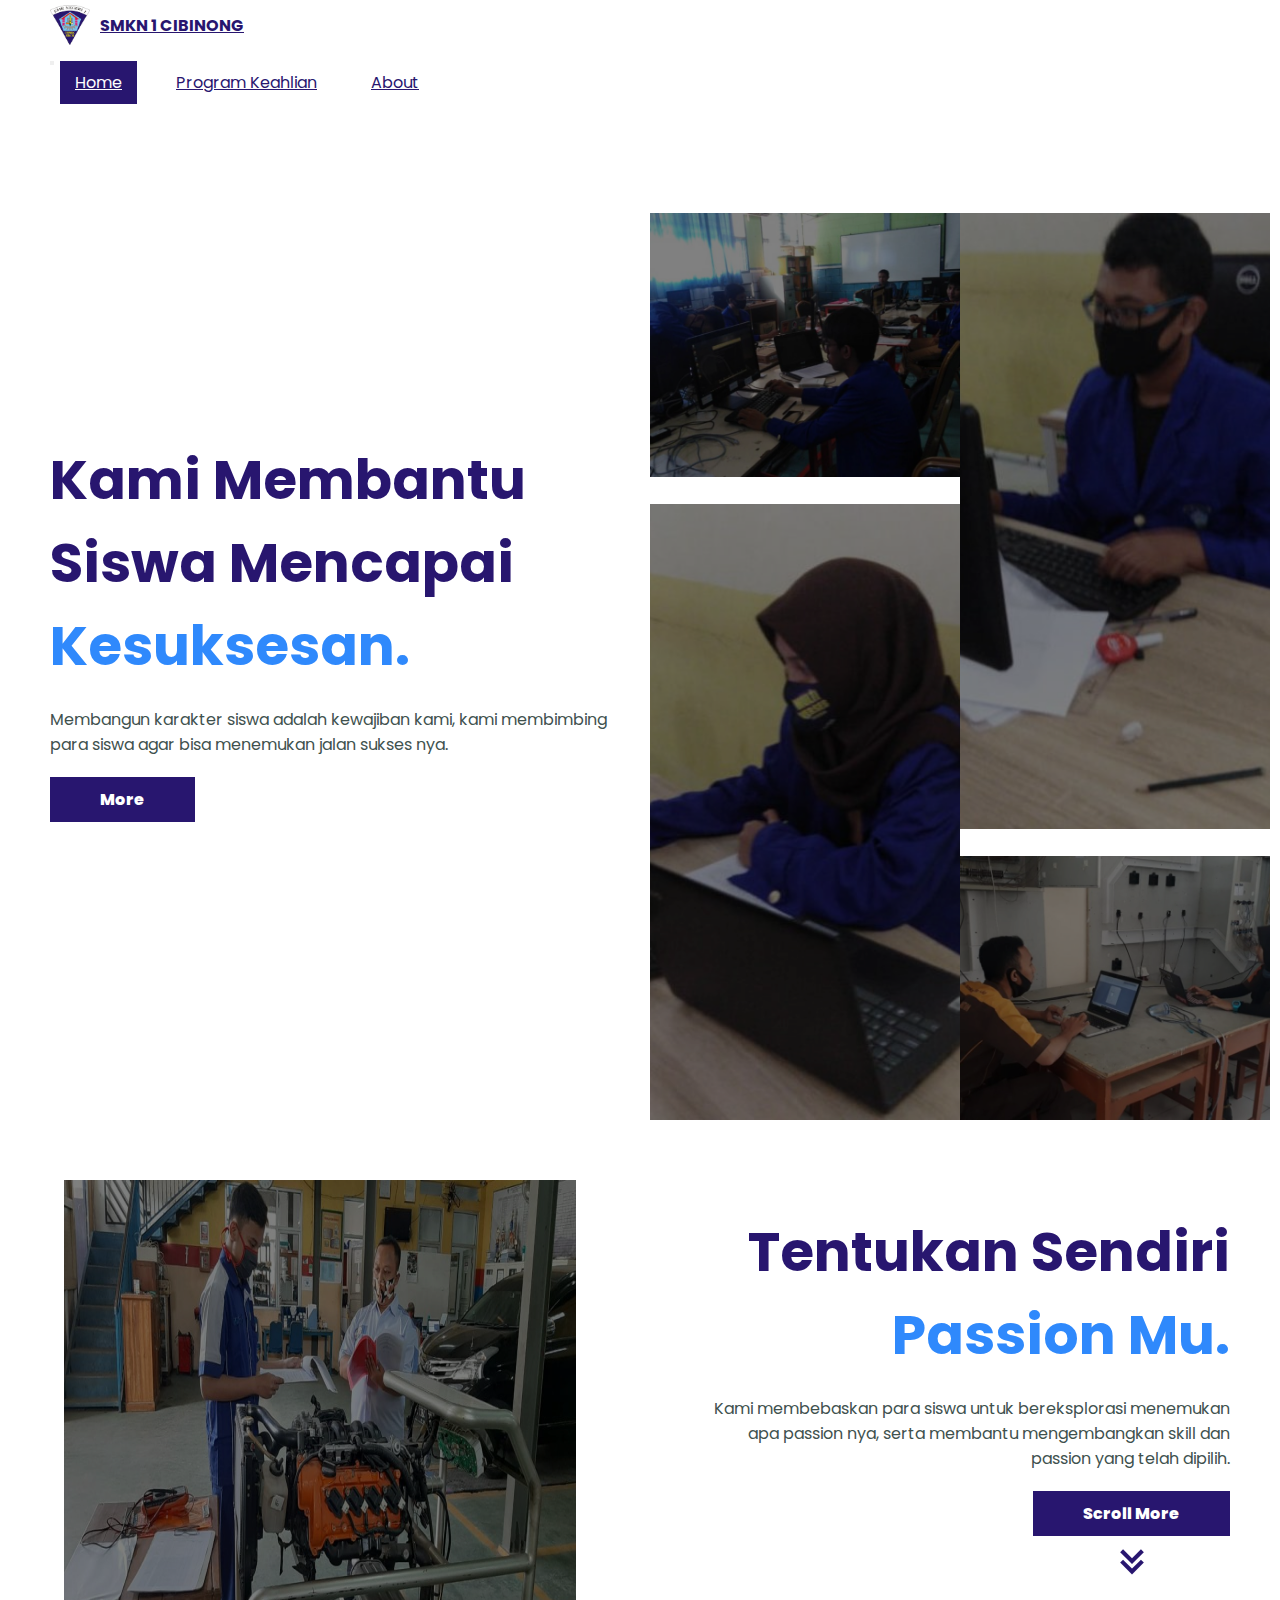
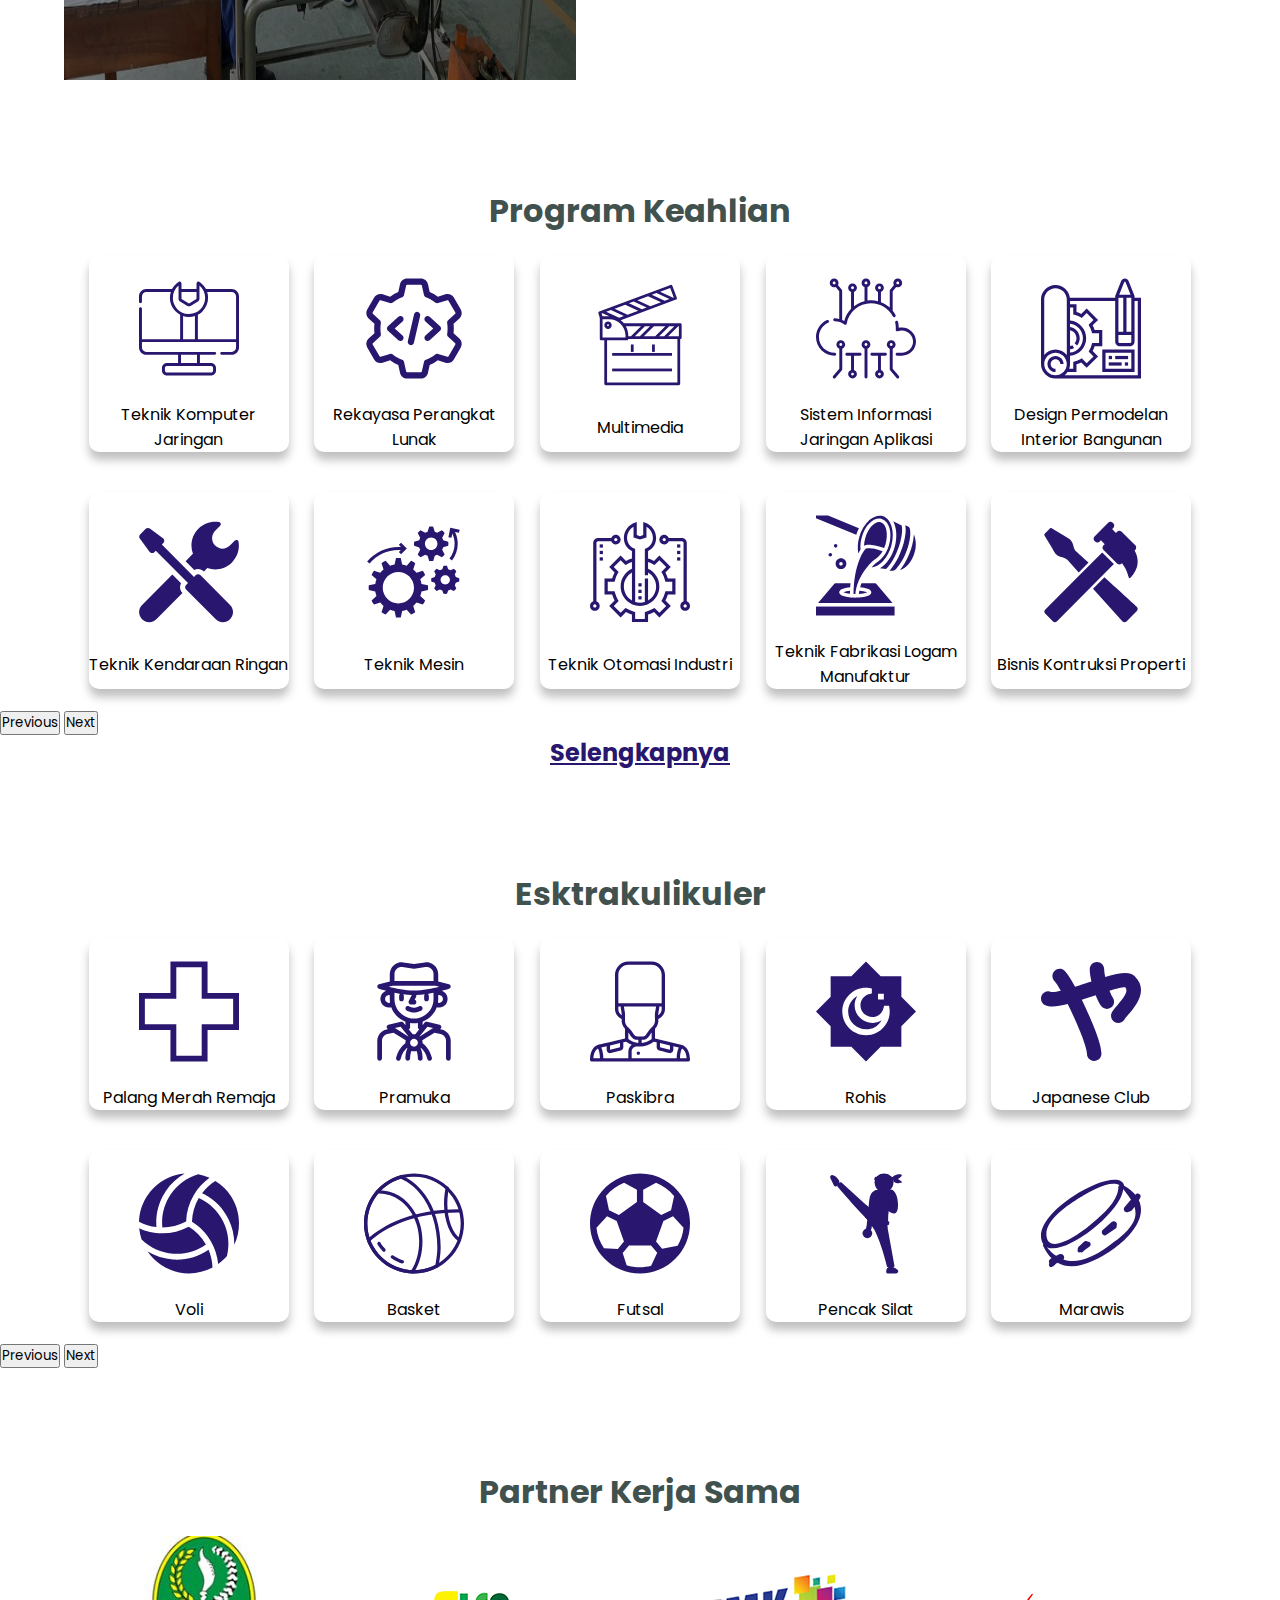
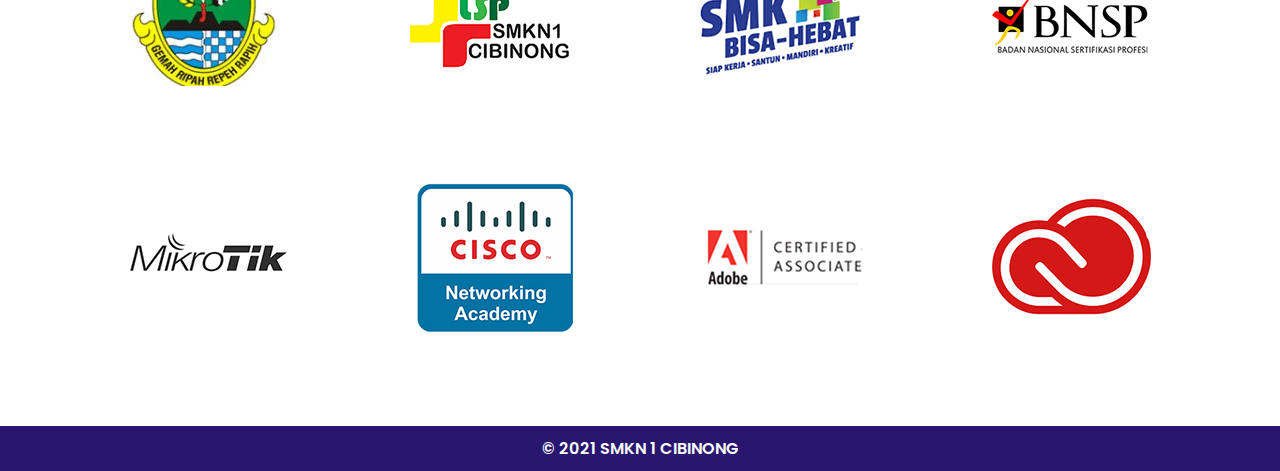
==== commit b7c87b09: "add httacces and bidang page" ====
--- a/index.html
+++ b/index.html
@@ -76,8 +76,8 @@
 	    </button>
 	    <div class="collapse navbar-collapse" id="navbarNavAltMarkup">
 	      <div class="navbar-nav">
-	        <a class="nav-link active" aria-current="page" href="#">Home</a>
-	        <a class="nav-link" href="#">Program Keahlian</a>
+	        <a class="nav-link active" aria-current="page" href="index">Home</a>
+	        <a class="nav-link" href="bidang">Program Keahlian</a>
 	        <a class="nav-link" href="#">About</a>
 	      </div>
 	    </div>
--- a/aset/css/style.css
+++ b/aset/css/style.css
@@ -113,24 +113,52 @@
 }
 
 
-
-
-
-
-
-
-
-
-
-
-
-
-
-
-
-
-
-/* Jumbotron */
+/* Copyright */
+footer .copyright{
+	margin-top: 50px;
+	text-align: center;
+	background-color: #28166F;
+	color: #fff;
+	padding: 10px 0;
+	font-weight: 600;
+}
+
+/* Responsive */
+
+@media screen and (min-width: 300px) and (max-width: 570px){
+	footer .copyright{
+		font-size: .7rem;
+	}
+}
+
+
+
+
+
+
+
+
+
+
+
+
+
+
+
+
+
+
+
+
+
+
+
+
+
+
+
+
+/* Jumbotron | Home */
 section.jumbotron{
 	width: 100%;
 	height: 100vh;
@@ -204,6 +232,7 @@
 	width: 100%;
 	filter: brightness(50%);
 	padding: 10px;
+	object-fit: cover;
 }
 
 section.jumbotron .right-content .image-column1 img:nth-child(1){
@@ -329,7 +358,7 @@
 
 
 
-/* First Content */
+/* First Content | Home */
 section.first-content{
 	width: 100%;
 	display: flex;
@@ -474,7 +503,7 @@
 
 
 
-/* Bidang Section */
+/* Bidang Section | Home */
 section.second-content{
 	width: 100%;
 	margin-top: 100px;
@@ -616,7 +645,7 @@
 
 
 
-/* Partner Section */
+/* Partner Section | Home */
 section.partner{
 	margin-top: 100px;
 }
@@ -701,20 +730,81 @@
 
 
 
-/* Copyright */
-footer .copyright{
-	margin-top: 50px;
-	text-align: center;
-	background-color: #28166F;
-	color: #fff;
-	padding: 10px 0;
-	font-weight: 600;
-}
-
-/* Responsive */
-
-@media screen and (min-width: 300px) and (max-width: 570px){
-	footer .copyright{
-		font-size: .7rem;
-	}
-}+/* Section Bidang | Bidang */
+section.bidang-lengkap{
+	width: 100%;
+}
+
+section.bidang-lengkap .content{
+	display: flex;
+	padding-top: 80px;
+}
+
+section.bidang-lengkap .content:nth-child(even){
+	display: flex;
+	flex-direction: row-reverse;
+}
+
+section.bidang-lengkap .content .left-content{
+	width: 50%;
+	display: flex;
+}
+
+section.bidang-lengkap .content .left-content .image{
+	width: 100%;
+	height: 80%;
+}
+
+section.bidang-lengkap .content .left-content .image img{
+	width: 100%;
+	height: 100%;
+}
+
+
+section.bidang-lengkap .content:nth-child(odd) .right-content{
+	width: 50%;
+	padding: 50px;
+	text-align: right;
+}
+
+section.bidang-lengkap .content .right-content .head,
+section.bidang-lengkap .content .right-content .text,
+section.bidang-lengkap .content .right-content .bottom-text{
+	margin-top: 20px;
+}
+
+section.bidang-lengkap .content .right-content .head h1{
+	font-weight: 700;
+	color: #2F89FC;
+}
+
+section.bidang-lengkap .content:nth-child(odd) .right-content .bottom-text{
+	text-align: right;
+}
+
+section.bidang-lengkap .content:nth-child(odd) .right-content .bottom-text .fasilitas{
+	display: inline-block;
+	text-align: left;
+}
+
+section.bidang-lengkap .content .right-content .bottom-text h1{
+	font-size: 24px;
+	font-weight: 700;
+	color: #2F89FC;
+}
+
+
+
+section.bidang-lengkap .content:nth-child(even) .right-content{
+	width: 50%;
+	padding: 50px;
+	text-align: left;
+}
+
+section.bidang-lengkap .content:nth-child(even) .right-content .bottom-text{
+	text-align: left;
+}
+
+section.bidang-lengkap .content:nth-child(even) .right-content .bottom-text .fasilitas{
+	display: inline-block;
+}
